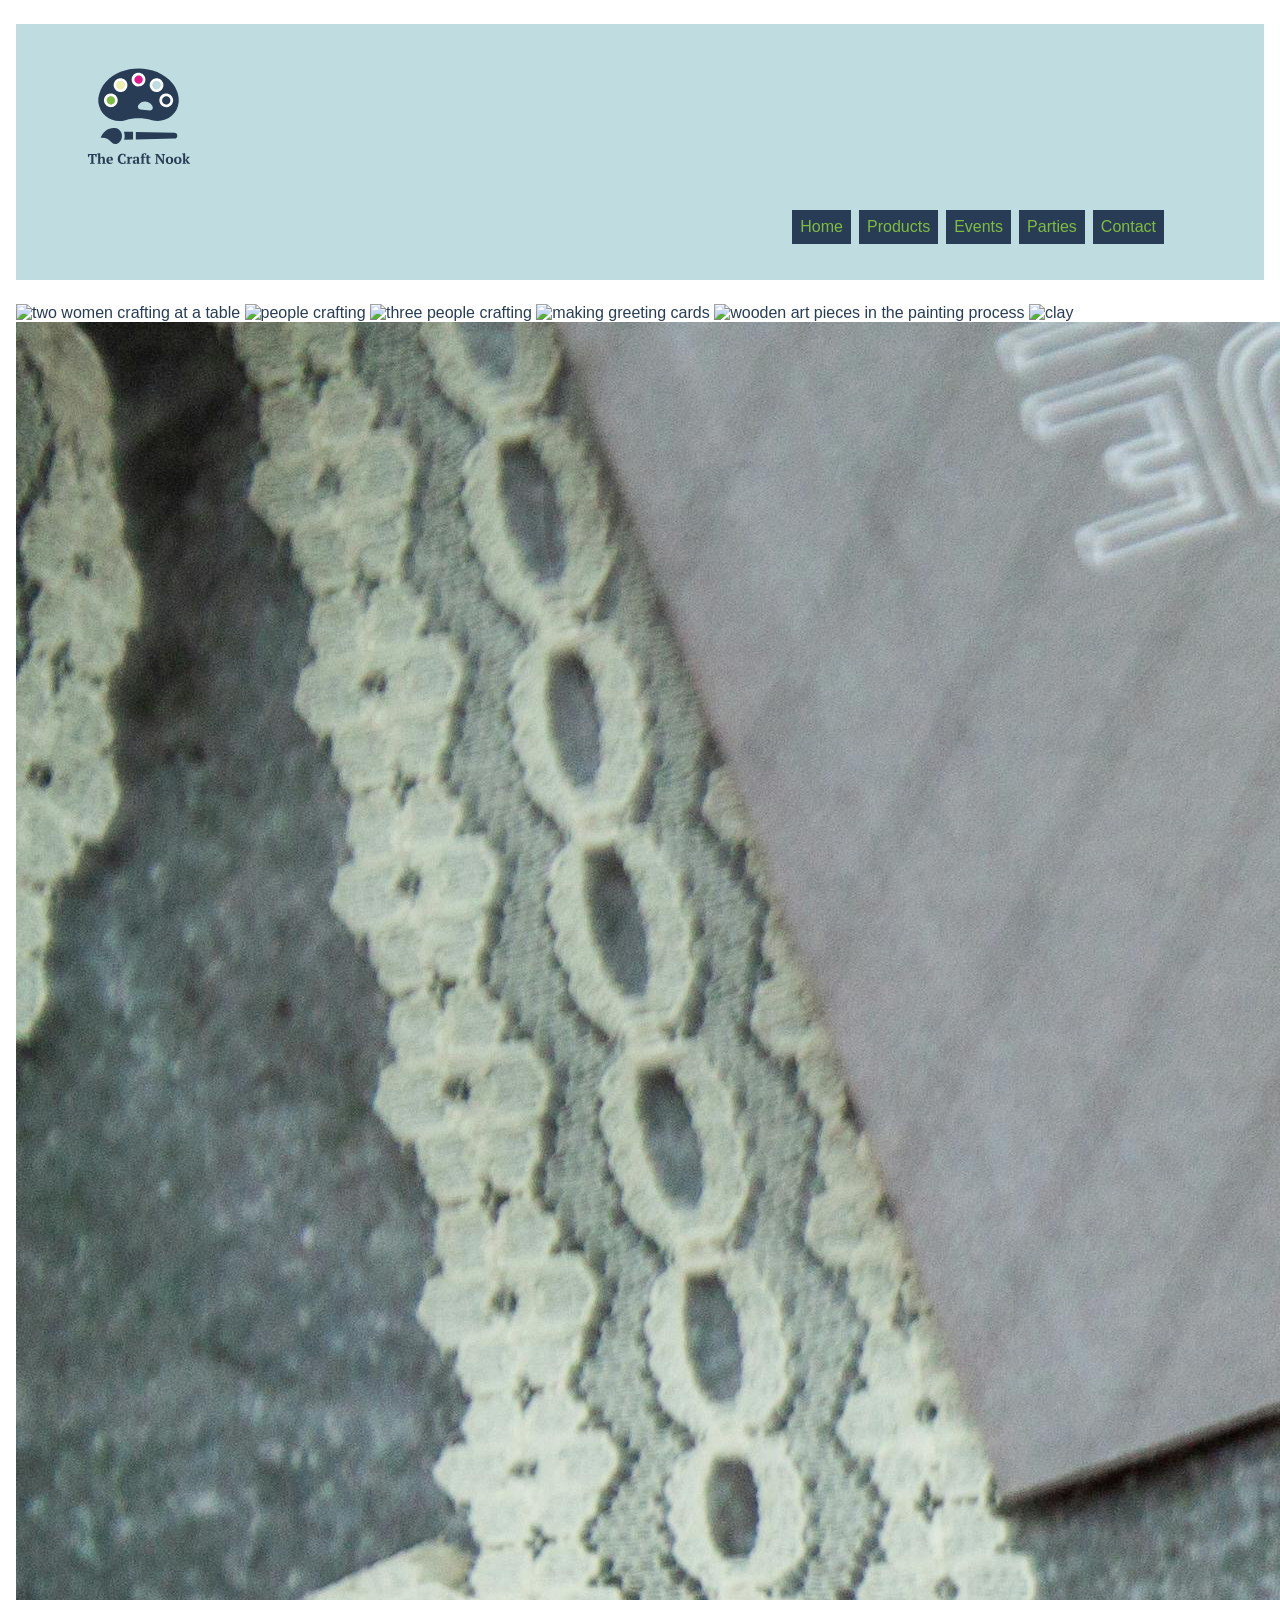
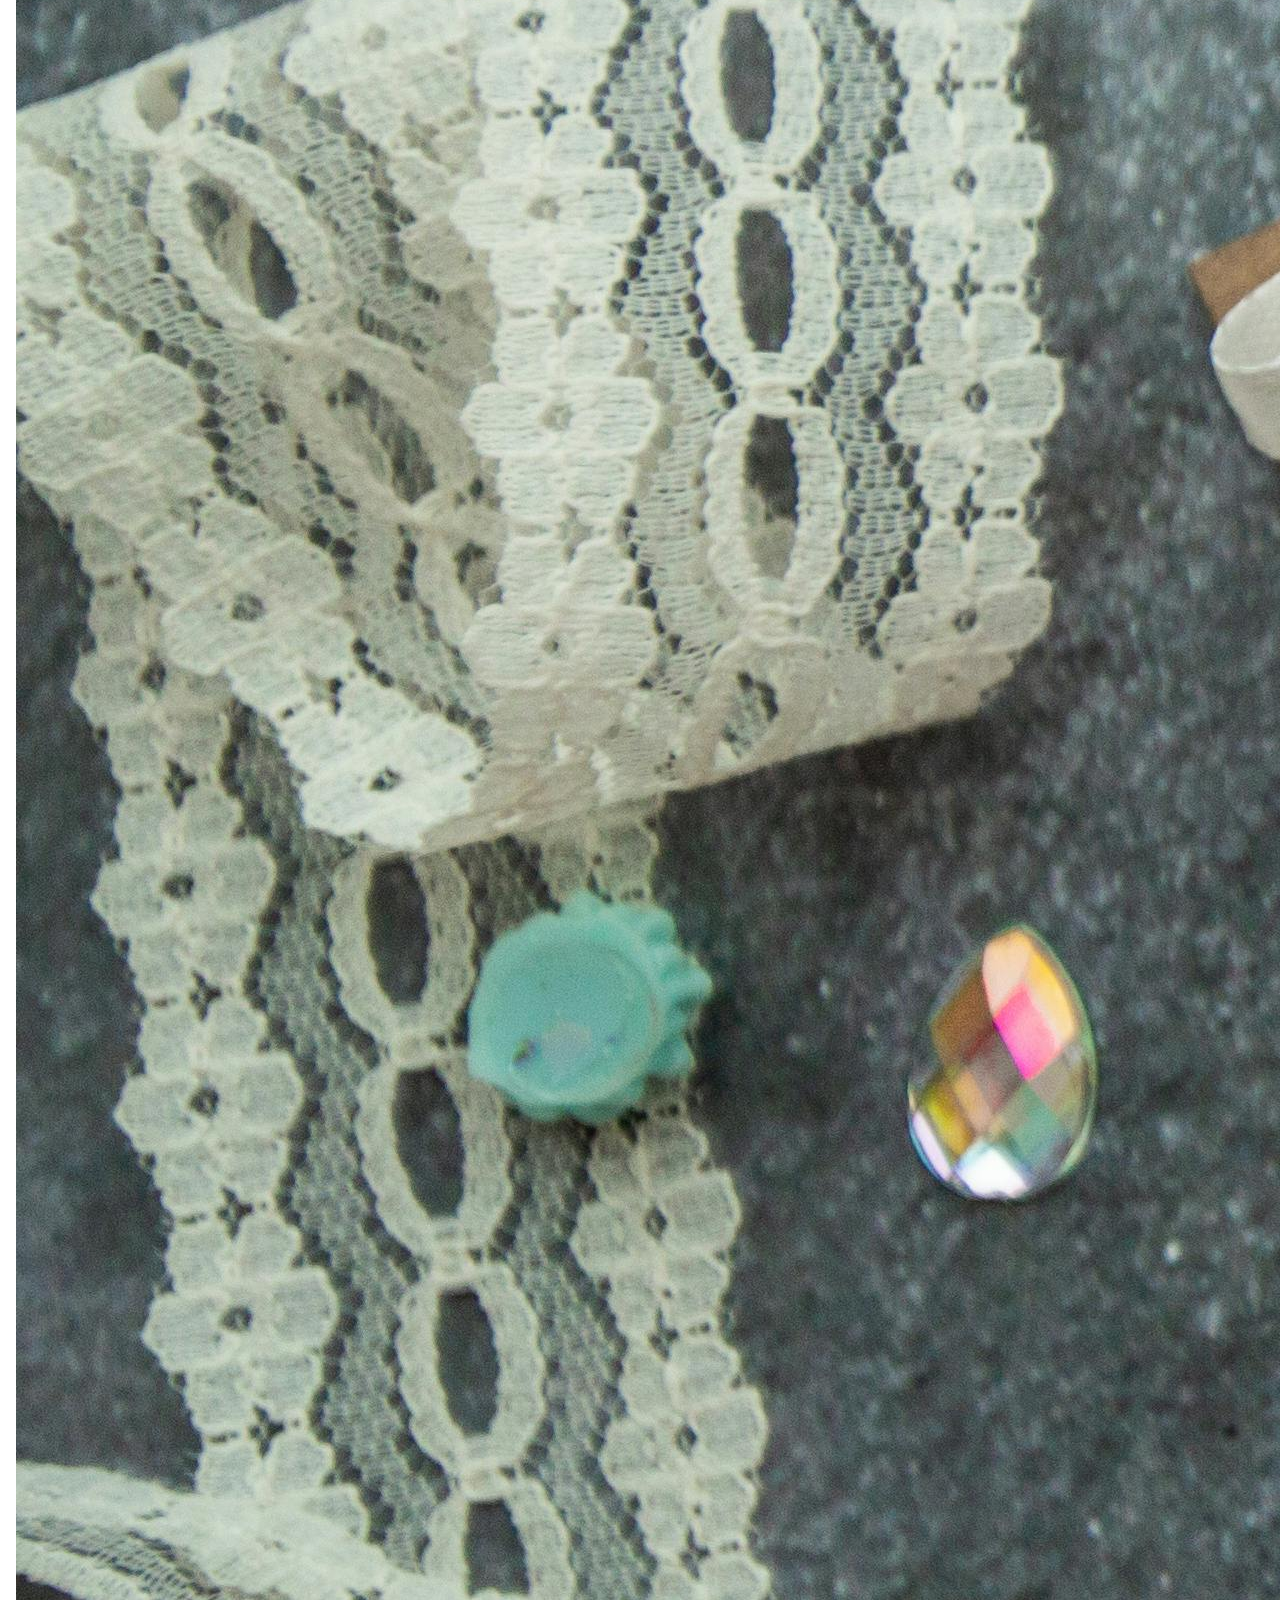
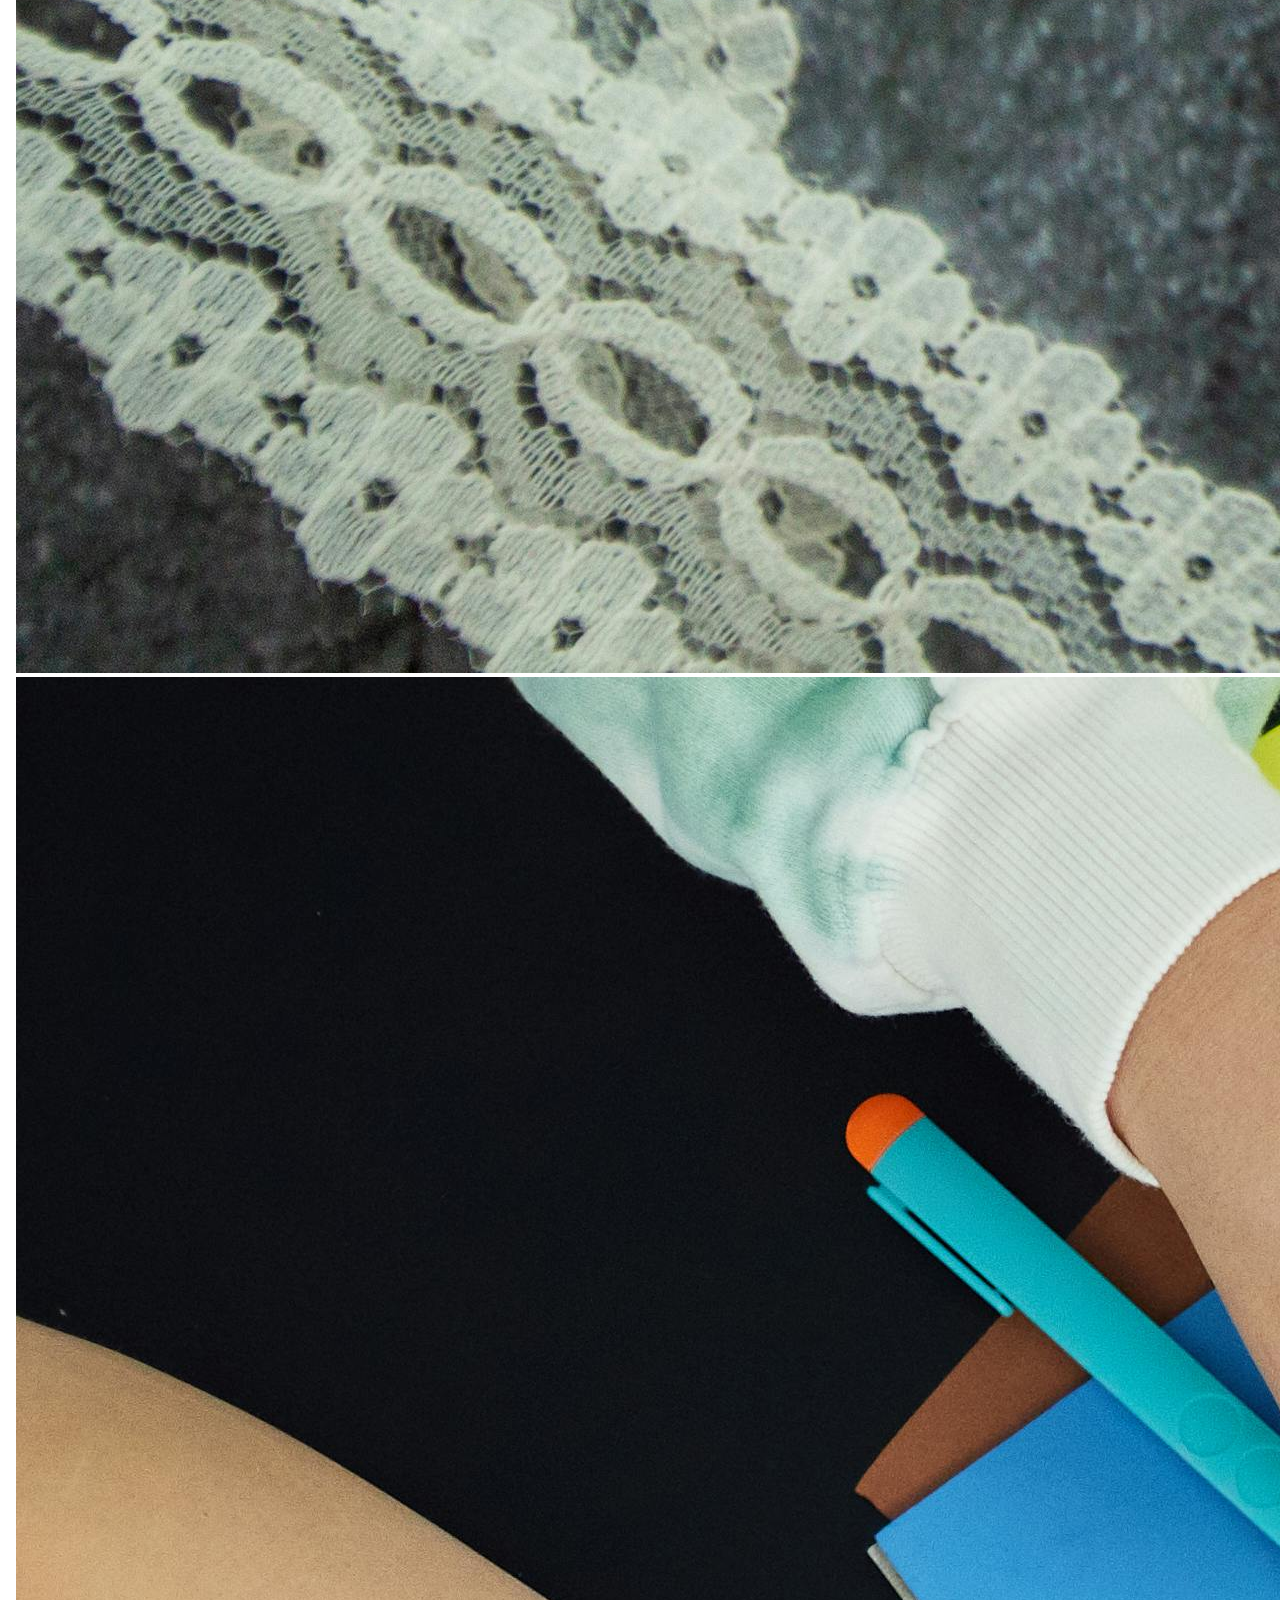
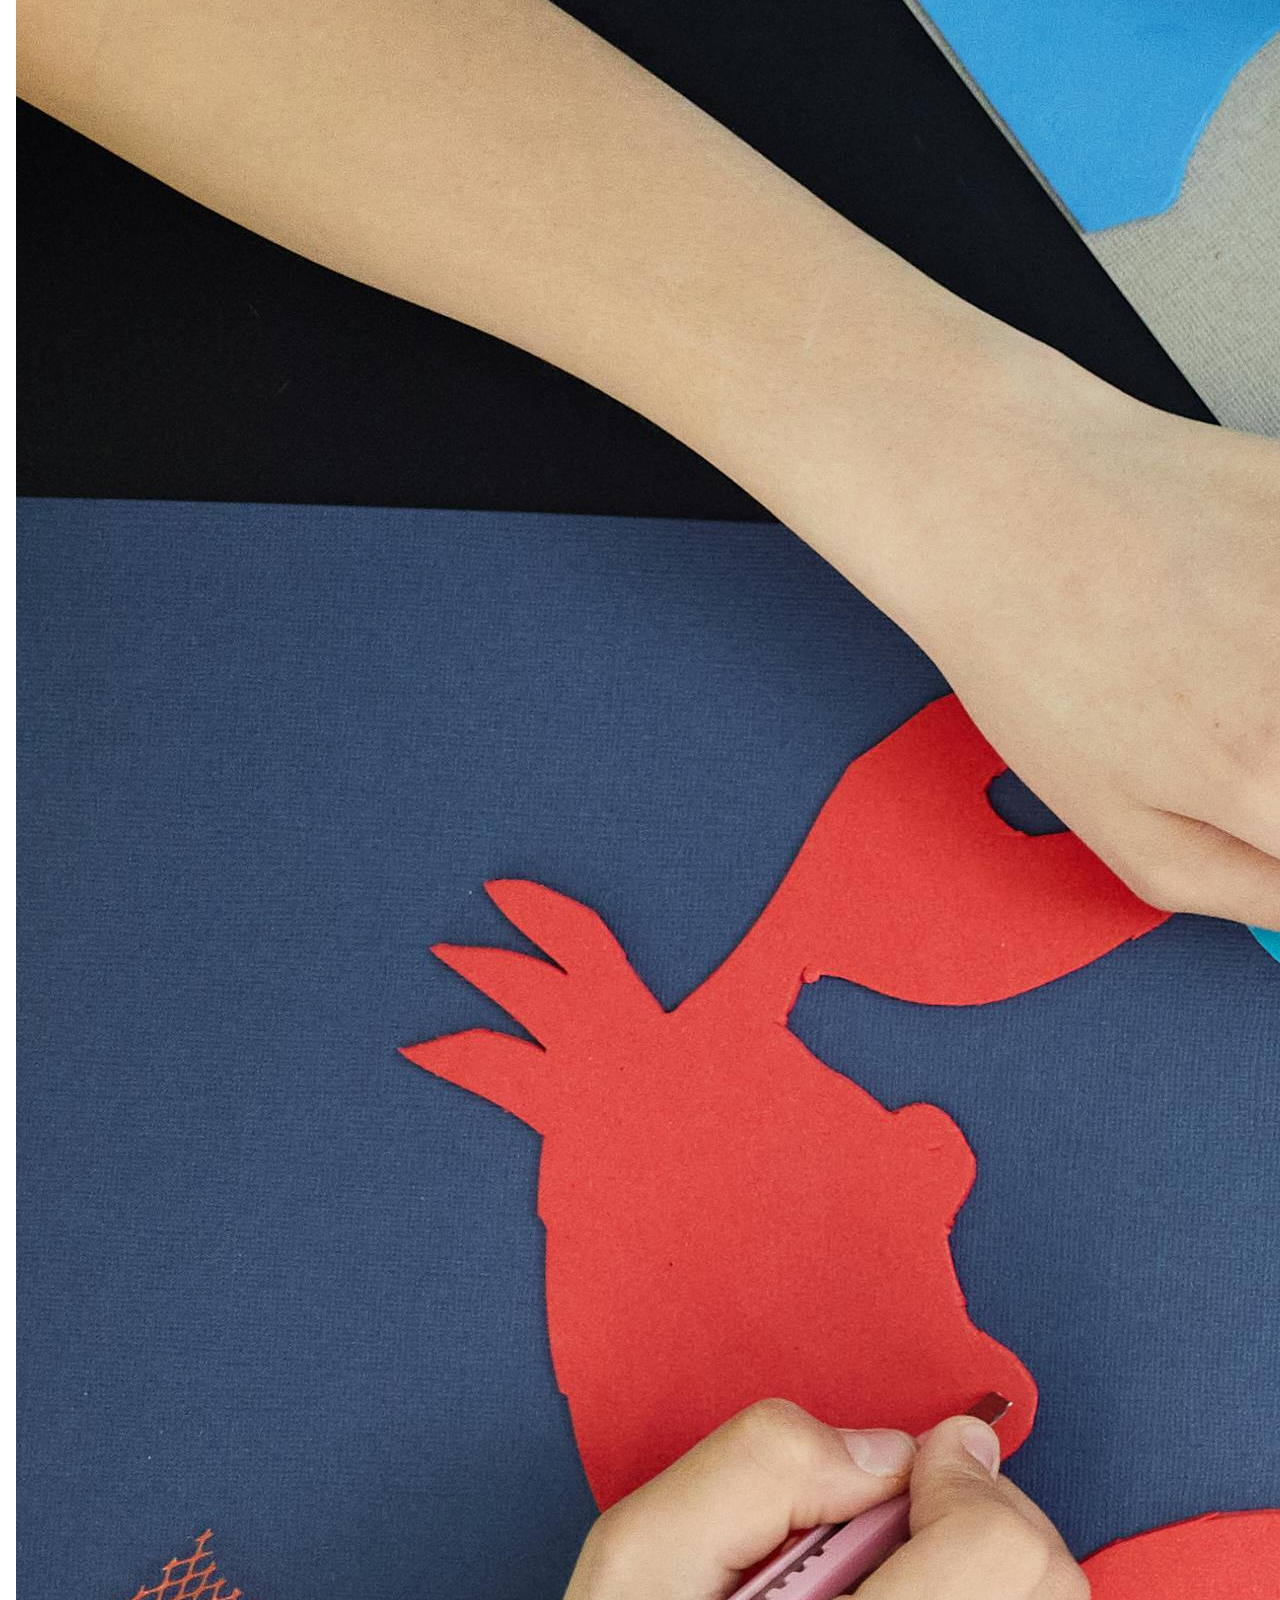
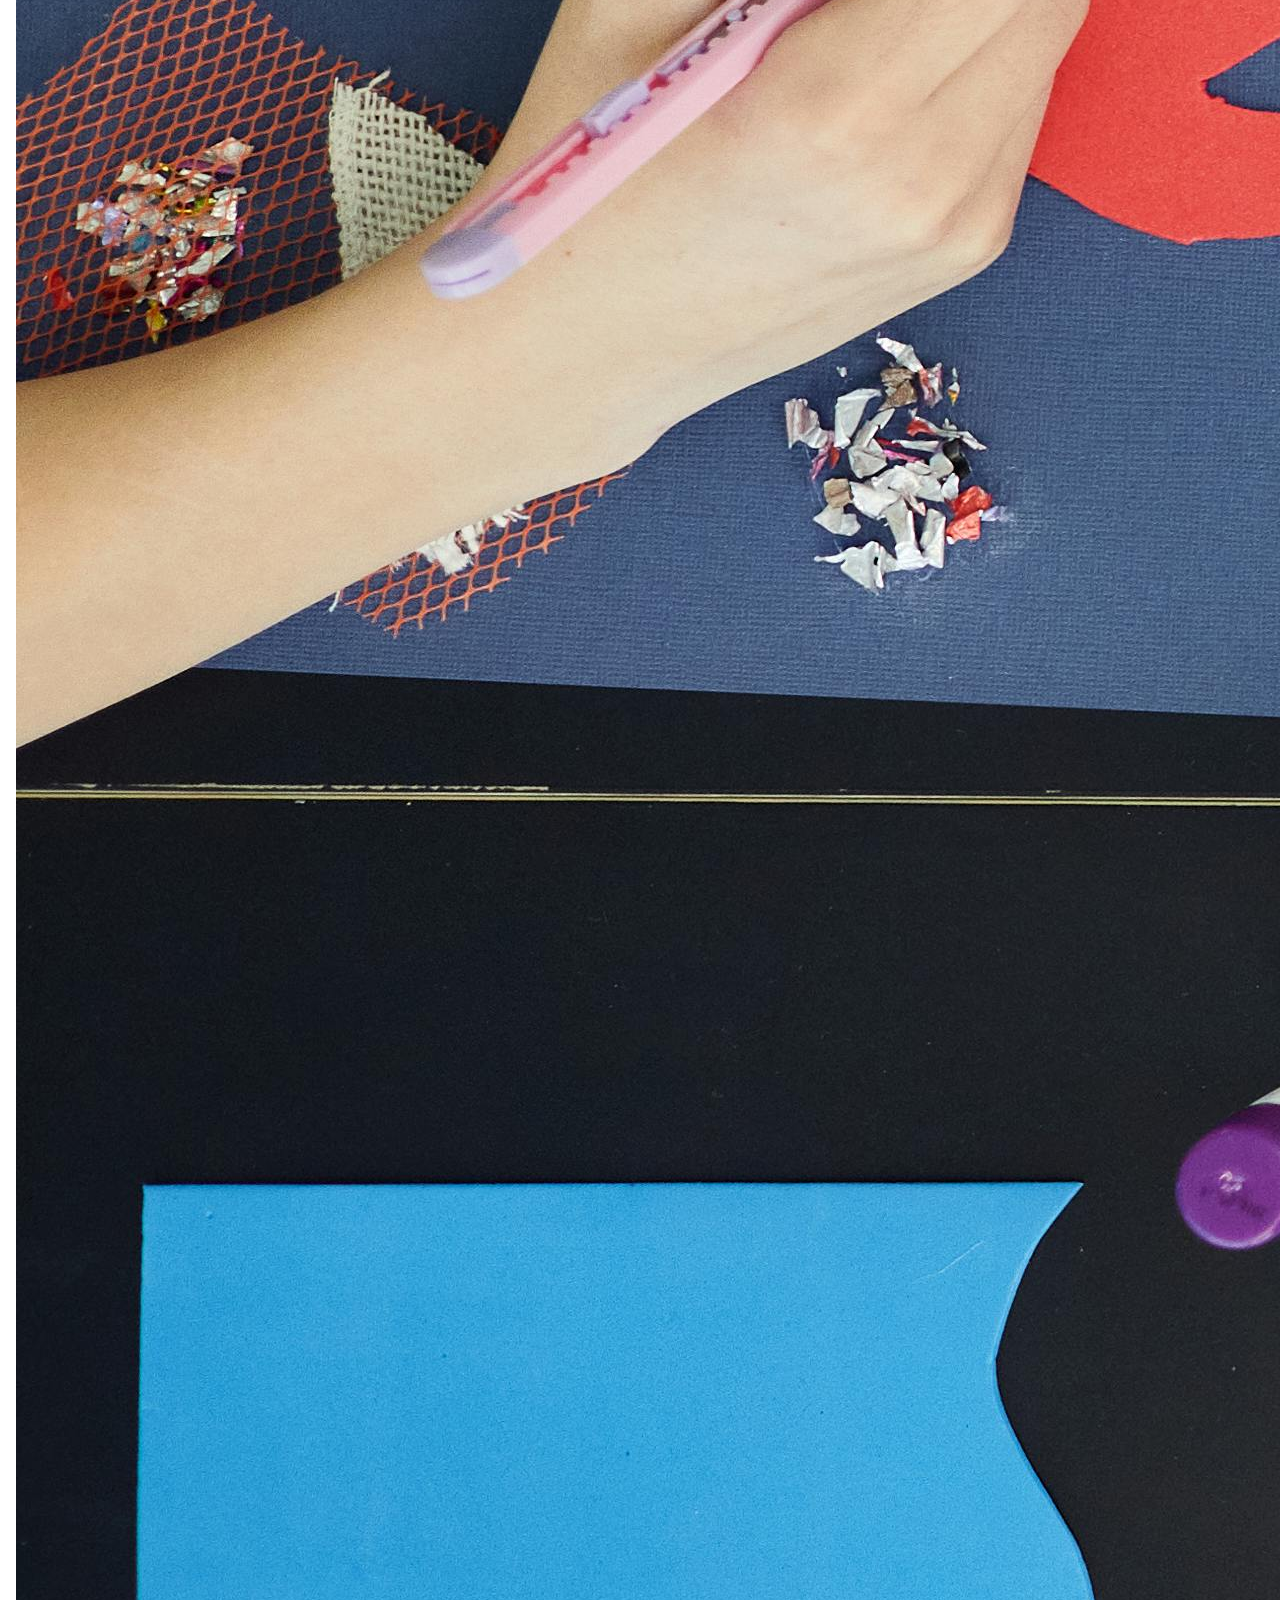
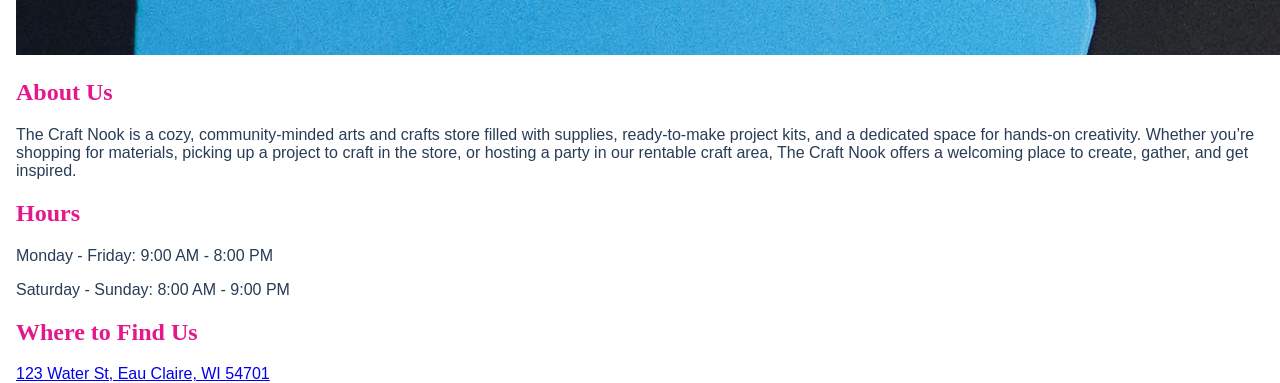
==== index.html @ bb1519c5 "Update index.html" ====
<!DOCTYPE html>
<html lang="en">
<head>
    <link rel="icon" type="image/png" href="Images/favicon/favicon-96x96.png" sizes="96x96">
    <link rel="icon" type="image/svg+xml" href="Images/favicon/favicon.svg">
    <link rel="shortcut icon" href="Images/favicon/favicon.ico">
    <link rel="apple-touch-icon" sizes="180x180" href="Images/favicon/apple-touch-icon.png">
    <link rel="manifest" href="Images/favicon/site.webmanifest">
    <script src="scripts.js"></script> 
    <link rel="stylesheet" href="styles.css">
    <meta charset="UTF-8">
    <meta name="viewport" content="width=device-width, initial-scale=1.0">
    <title>The Craft Nook</title>
</head>
<body>
    <header>
        <img src="Images/TheCraftNook-11.svg" alt="A paint pallete with the words The Craft Nook written under" width="150">
       <nav>
            <a href="index.html">Home</a>
            <a href="products.html">Products</a>
            <a href="events.html">Events</a>
            <a href="parties.html">Parties</a>
            <a href="contact.html">Contact</a>
        </nav>
    </header>
    <main>
        <h1>Home</h1>
                <img src="Images/two-people-crafting.jpg" alt="two women crafting at a table">
                <img src="Images/people-crafting.jpg" alt="people crafting">
                <img src="Images/threepplcrafting.jpg" alt="three people crafting">
                <img src="Images/making-greeting-cards.jpg" alt="making greeting cards">
                <img src="Images/wooden-art-pieces-painting-process.jpg" alt="wooden art pieces in the painting process">
                <img src="Images/clay.jpg" alt="clay">
                <img src="Images/craftsupplies.jpg" alt="craft supplies">
                <img src="Images/craftt.jpg" alt="craft table with supplies on it">
            </div>
        </section>
        <h2>About Us</h2>
        <p>
            The Craft Nook is a cozy, community‑minded arts and crafts store filled with supplies, ready‑to‑make project kits, and a dedicated space for hands‑on 
            creativity. Whether you’re shopping for materials, picking up a project to craft in the store, or hosting a party in our rentable craft area, The 
            Craft Nook offers a welcoming place to create, gather, and get inspired.
        </p>
        <h2>Hours</h2>
        <p>
            Monday - Friday: 9:00 AM - 8:00 PM
        </p>
        <p>
            Saturday - Sunday: 8:00 AM - 9:00 PM
        </p>
        <h2>Where to Find Us</h2>
             <a href="https://www.google.com/maps/dir//University+of+Wisconsin%E2%80%93Eau+Claire,+105+Garfield+Ave,+Eau+Claire,+WI+54701/data=!4m6!4m5!1m1!4e2!1m2!1m1!1s0x87f8bda1c1f99121:0x8e4f27fb702ea176?sa=X&ved=2ahUKEwjLp77P8rSCAxVsk2oFHXPQCZsQ48ADegQIGxAA">123 Water St, Eau Claire, WI 54701</a>
    </main>
</body>
</html>
---- styles.css ----
header{
    background-color: #bfdde0;
    padding: 1rem 1rem 1rem;
    display: flex;
    flex-wrap: wrap;
  display: flex;
  justify-content: center;
}
h1{
    display: none;
}
header>img{
  max-width: 200px; 
  height: auto;
}
body{
    margin: 1.5rem 1rem 0;
    font-family: helvetica, sans-serif;
    color: #283d55;
}
h2{
    color:#e4178c;
    font-family: pt-serif, serif;
}
nav>a{
    background-color: #283d55;
    color: #80bc41;
    text-decoration: none;
    padding: .5rem .5rem;
    display: inline-block;
    margin: .25rem;
}
nav>a:hover{
    background-color: #80bc41;
    color: #283d55;
}
nav{
    flex-basis: 100%;
    text-align: center;
}
main {
    padding-top: 1.5rem;
}
.images{
    display: flex;
    flex-direction: column;
    align-items: center;
    gap: 1.5rem;
}
.product-image{
     display: flex;
    flex-direction: column;
    align-items: center;
    gap: 1.5rem;
}
.events-images{
    margin-top: 4rem;
    text-align: left;
}
.events-images>img{
    display: block;
    margin: 0 auto;
    width: 100%;
    max-width: 450px;
    height: auto;
}
.gallery{
    position: relative;
    width: calc(100% - 4rem);
    max-width: 100%;
    height: calc(100vw / 1.778);
}
.gallery .slide{
    display: flex;
    position: absolute;
    top: 0;
    left: 0;
    margin-top: 1rem;
}
.gallery{
    overflow: hidden;
}
.gallery .slide{
    overflow: hidden;
}
.arrow{
    position: absolute;
    font-size: 3rem;
    font-family: Helvetica, sans-serif;
    color: #fff;
     text-shadow: 2px 2px 2px rgba(0, 0, 0, 0.6);
    cursor: pointer;
    z-index: 1;
    top: calc(50% - 1.5rem);
}
.left{
    left: .5rem;
}
.right{
    right: .5rem;
}
.gallery img{
 max-width: 100.025vw;
 height: calc(100.25vw / 1.778);
}
@media (min-width: 1000px){
nav{
    display: flex;                
    justify-content: right;
    align-items: center;
    width: 100%;
    padding: 1rem 3rem;       
    margin-left: auto;         
}
.gallery img{
        max-width: 50vw;
        height: calc(50vw / 1.778);
    }
    .gallery{
        height: calc(50vw / 1.778);
    }
header{
    display: flex;
    justify-content: flex-start;  
    align-items: center;
    padding: 1rem 3rem;
  }
  header>img{
    margin-right: auto;        
  }
  .events-images{
    display: flex;
    flex-direction: column;
    align-items: flex-start; 
  }
  .events-images>img{
    margin: 0;         
  }

}
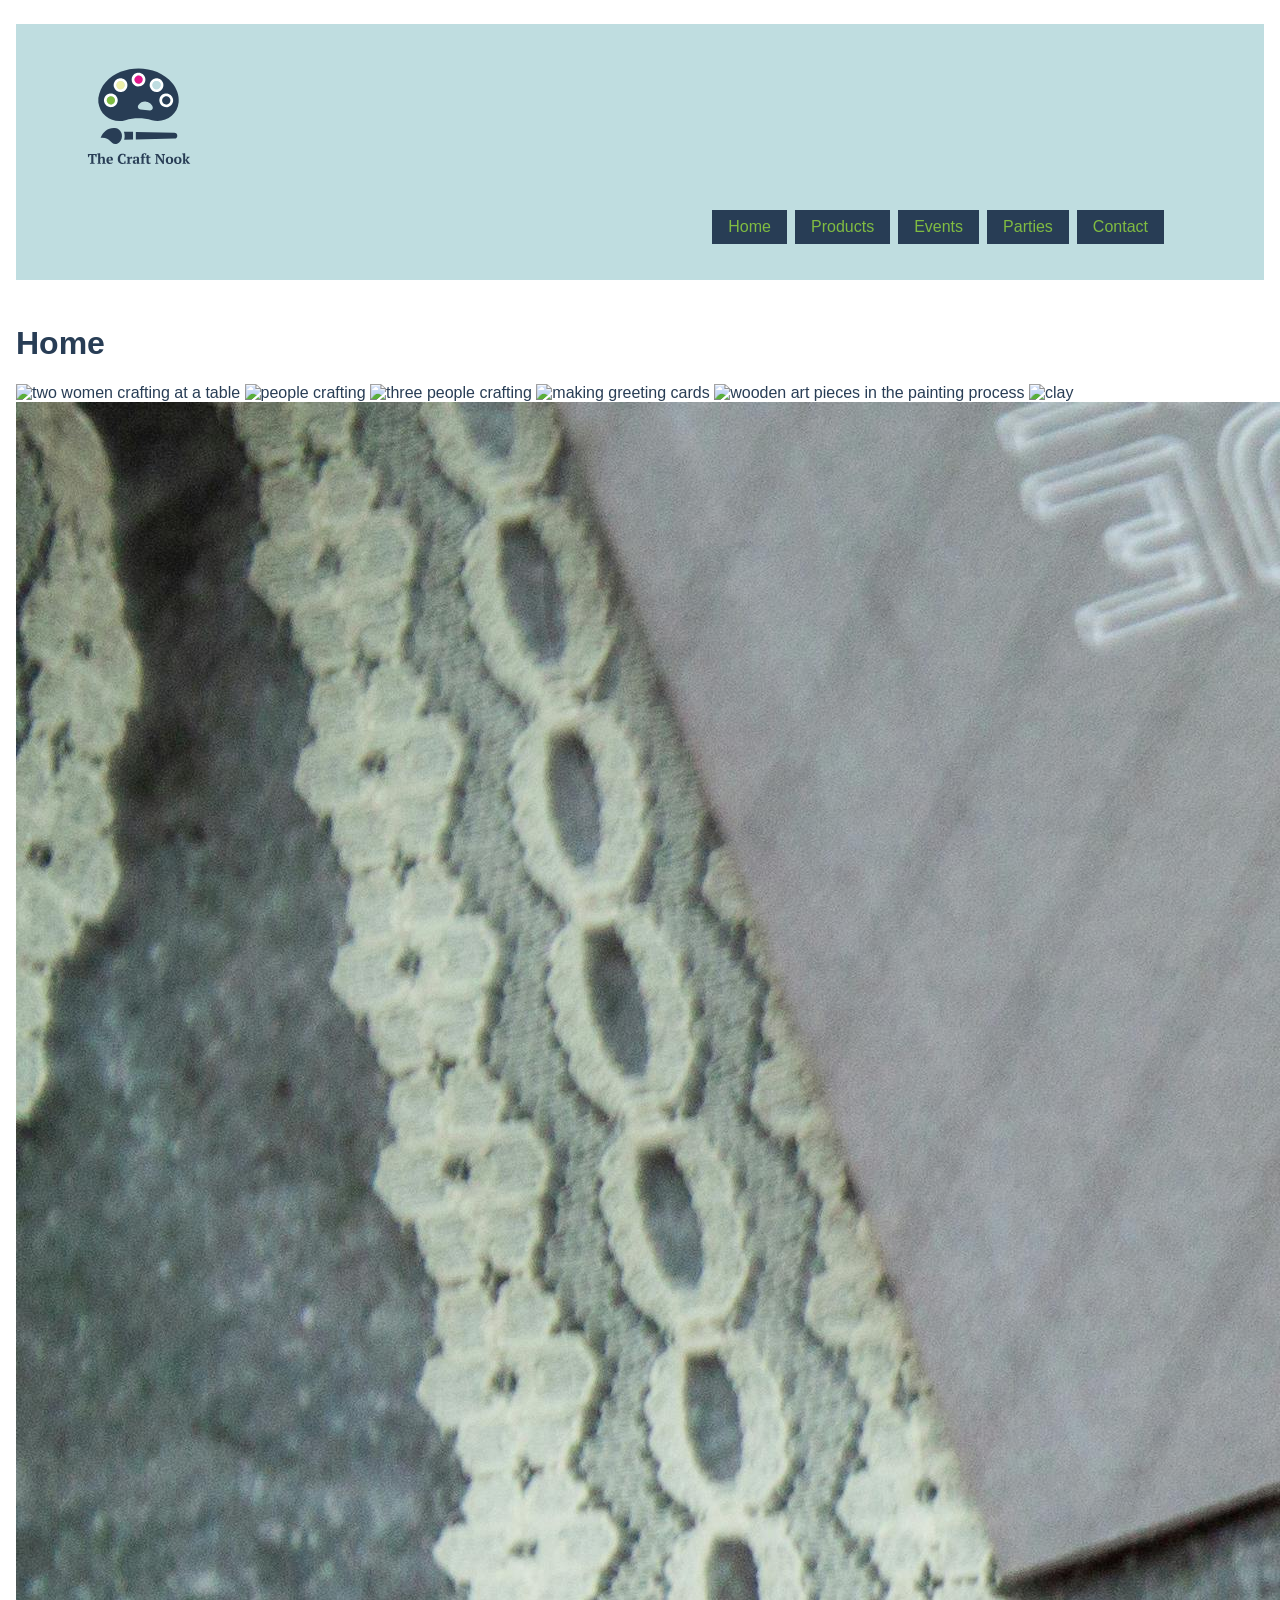
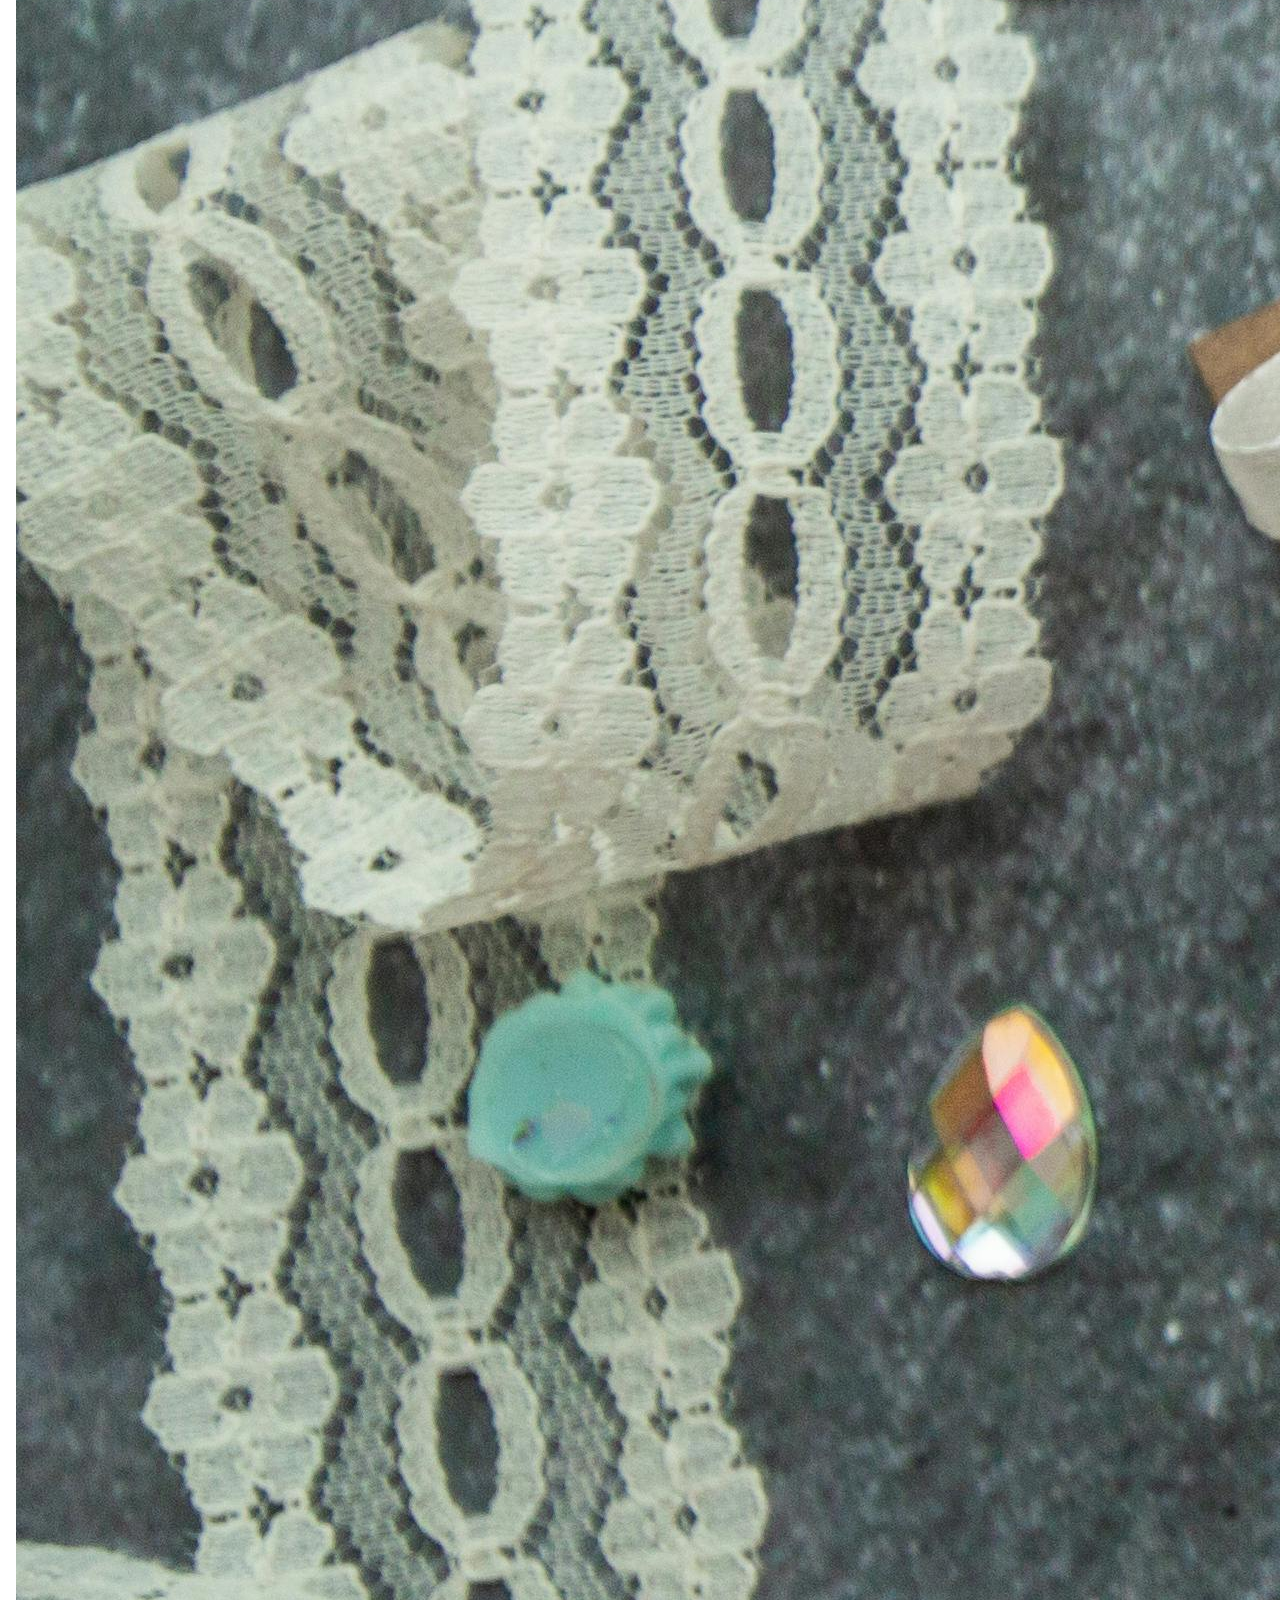
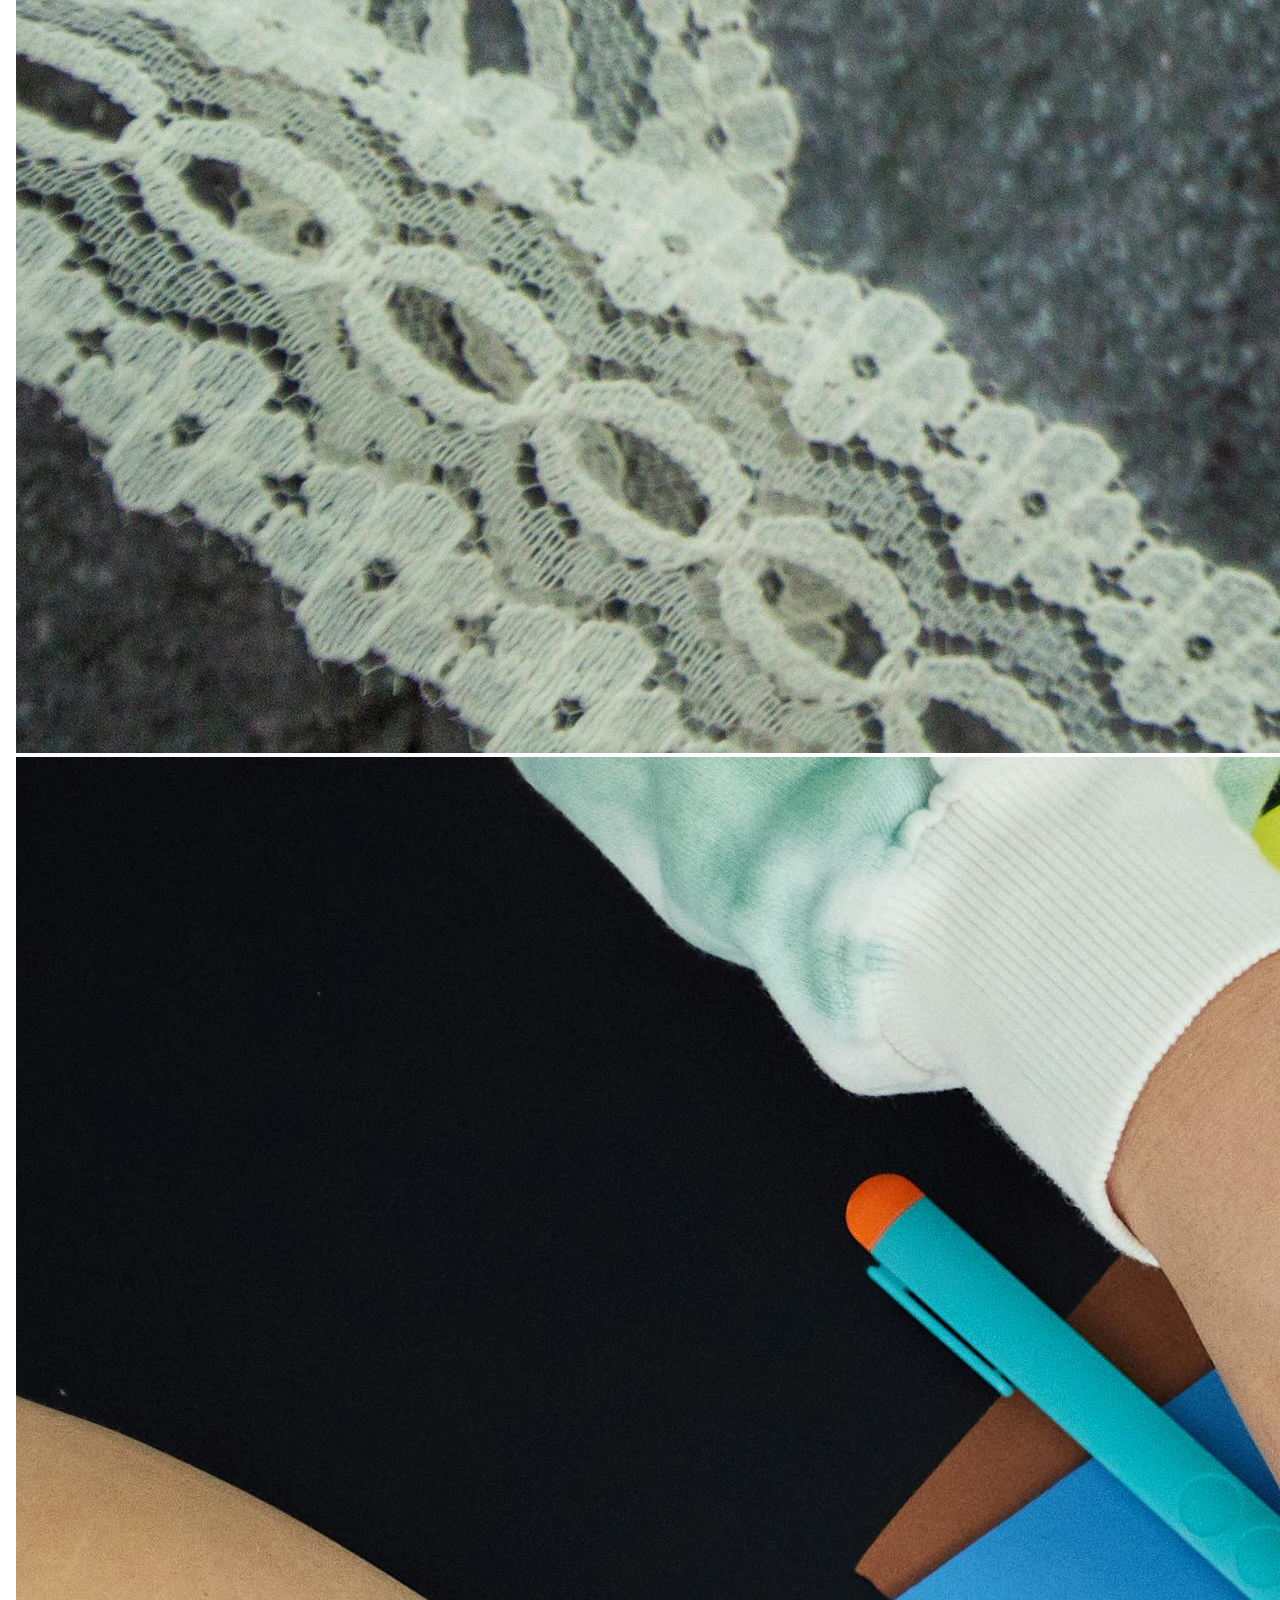
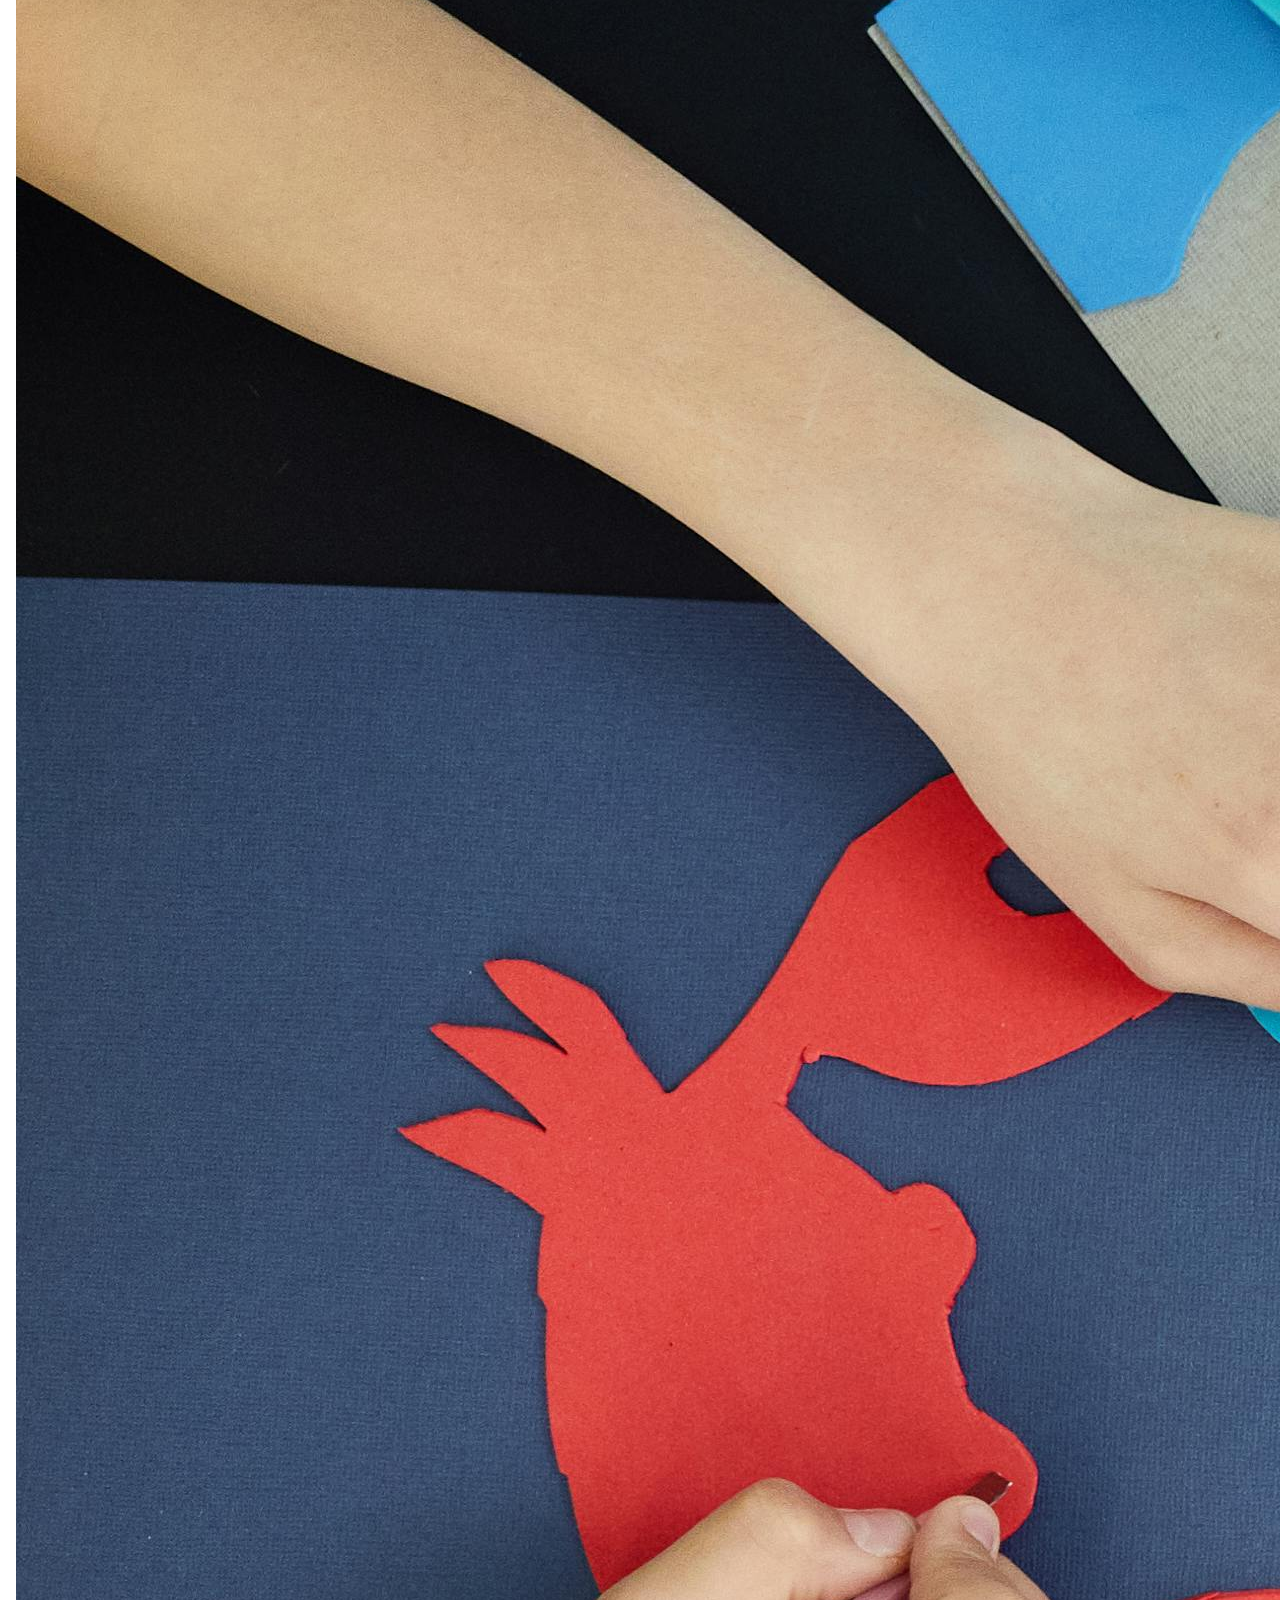
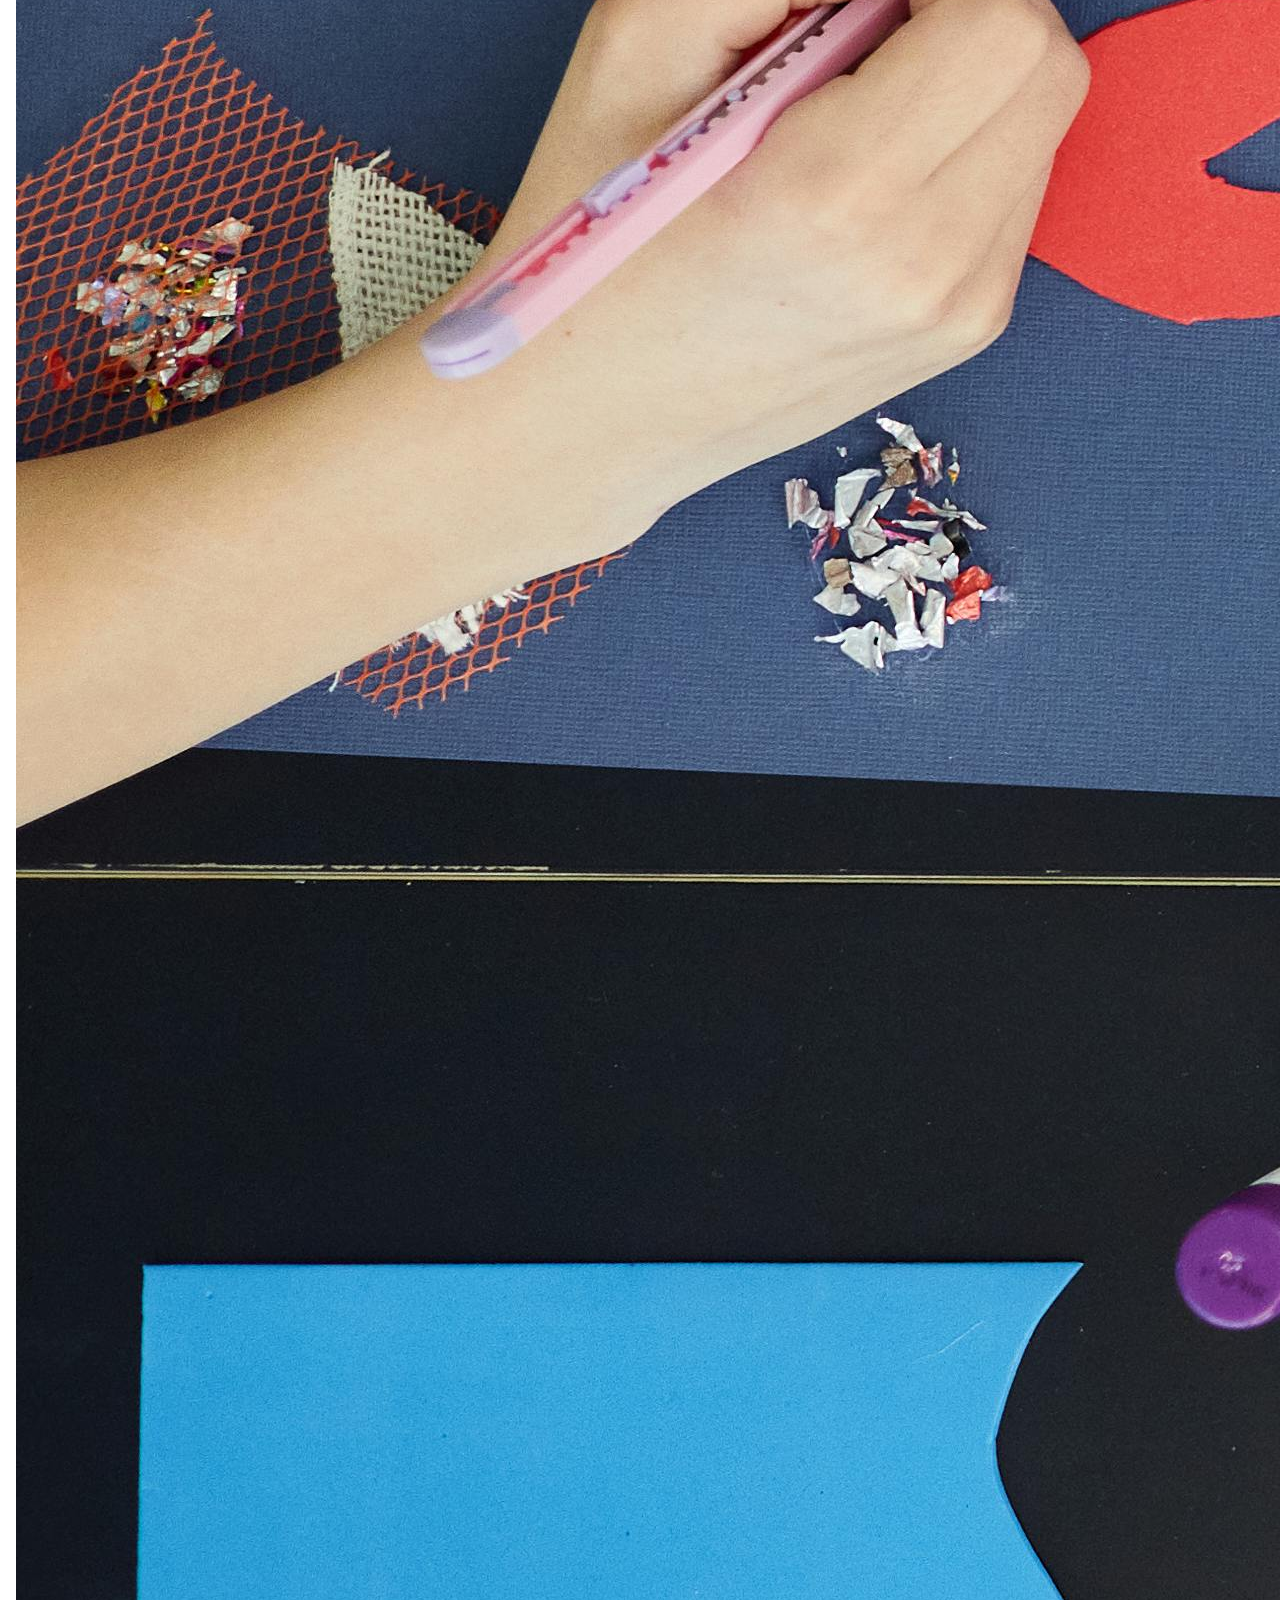
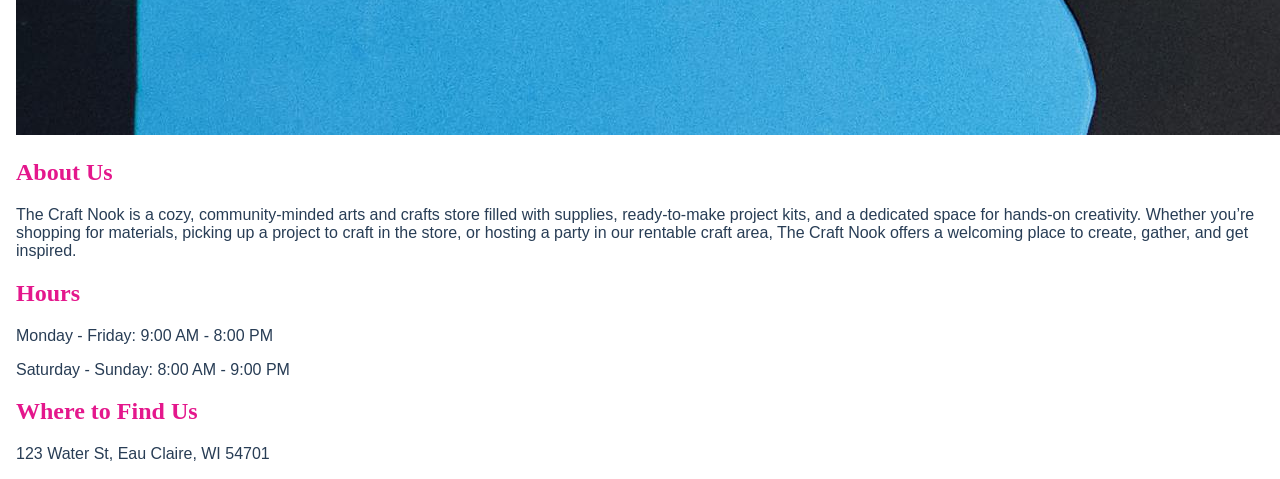
==== commit 55e6b444: "." ====
--- a/index.html
+++ b/index.html
@@ -1,12 +1,6 @@
 <!DOCTYPE html>
 <html lang="en">
 <head>
-    <link rel="icon" type="image/png" href="Images/favicon/favicon-96x96.png" sizes="96x96">
-    <link rel="icon" type="image/svg+xml" href="Images/favicon/favicon.svg">
-    <link rel="shortcut icon" href="Images/favicon/favicon.ico">
-    <link rel="apple-touch-icon" sizes="180x180" href="Images/favicon/apple-touch-icon.png">
-    <link rel="manifest" href="Images/favicon/site.webmanifest">
-    <script src="scripts.js"></script> 
     <link rel="stylesheet" href="styles.css">
     <meta charset="UTF-8">
     <meta name="viewport" content="width=device-width, initial-scale=1.0">
@@ -14,8 +8,8 @@
 </head>
 <body>
     <header>
-        <img src="Images/TheCraftNook-11.svg" alt="A paint pallete with the words The Craft Nook written under" width="150">
-       <nav>
+        <img src="Images/TheCraftNook-11.svg" alt="A paint pallete with the words The Craft Nook written under" width="150px">
+        <nav>
             <a href="index.html">Home</a>
             <a href="products.html">Products</a>
             <a href="events.html">Events</a>
@@ -25,6 +19,8 @@
     </header>
     <main>
         <h1>Home</h1>
+        <section>
+            <div>
                 <img src="Images/two-people-crafting.jpg" alt="two women crafting at a table">
                 <img src="Images/people-crafting.jpg" alt="people crafting">
                 <img src="Images/threepplcrafting.jpg" alt="three people crafting">
@@ -49,7 +45,9 @@
             Saturday - Sunday: 8:00 AM - 9:00 PM
         </p>
         <h2>Where to Find Us</h2>
-             <a href="https://www.google.com/maps/dir//University+of+Wisconsin%E2%80%93Eau+Claire,+105+Garfield+Ave,+Eau+Claire,+WI+54701/data=!4m6!4m5!1m1!4e2!1m2!1m1!1s0x87f8bda1c1f99121:0x8e4f27fb702ea176?sa=X&ved=2ahUKEwjLp77P8rSCAxVsk2oFHXPQCZsQ48ADegQIGxAA">123 Water St, Eau Claire, WI 54701</a>
+        <p>
+            123 Water St, Eau Claire, WI 54701
+        </p>
     </main>
 </body>
 </html>
--- a/styles.css
+++ b/styles.css
@@ -1,13 +1,10 @@
 header{
     background-color: #bfdde0;
-    padding: 1rem 1rem 1rem;
+    padding: 1rem 1rem 0;
     display: flex;
     flex-wrap: wrap;
   display: flex;
   justify-content: center;
-}
-h1{
-    display: none;
 }
 header>img{
   max-width: 200px; 
@@ -26,17 +23,13 @@
     background-color: #283d55;
     color: #80bc41;
     text-decoration: none;
-    padding: .5rem .5rem;
+    padding: .5rem 1rem;
     display: inline-block;
     margin: .25rem;
 }
 nav>a:hover{
     background-color: #80bc41;
     color: #283d55;
-}
-nav{
-    flex-basis: 100%;
-    text-align: center;
 }
 main {
     padding-top: 1.5rem;
@@ -136,6 +129,5 @@
   .events-images>img{
     margin: 0;         
   }
-
 }
 
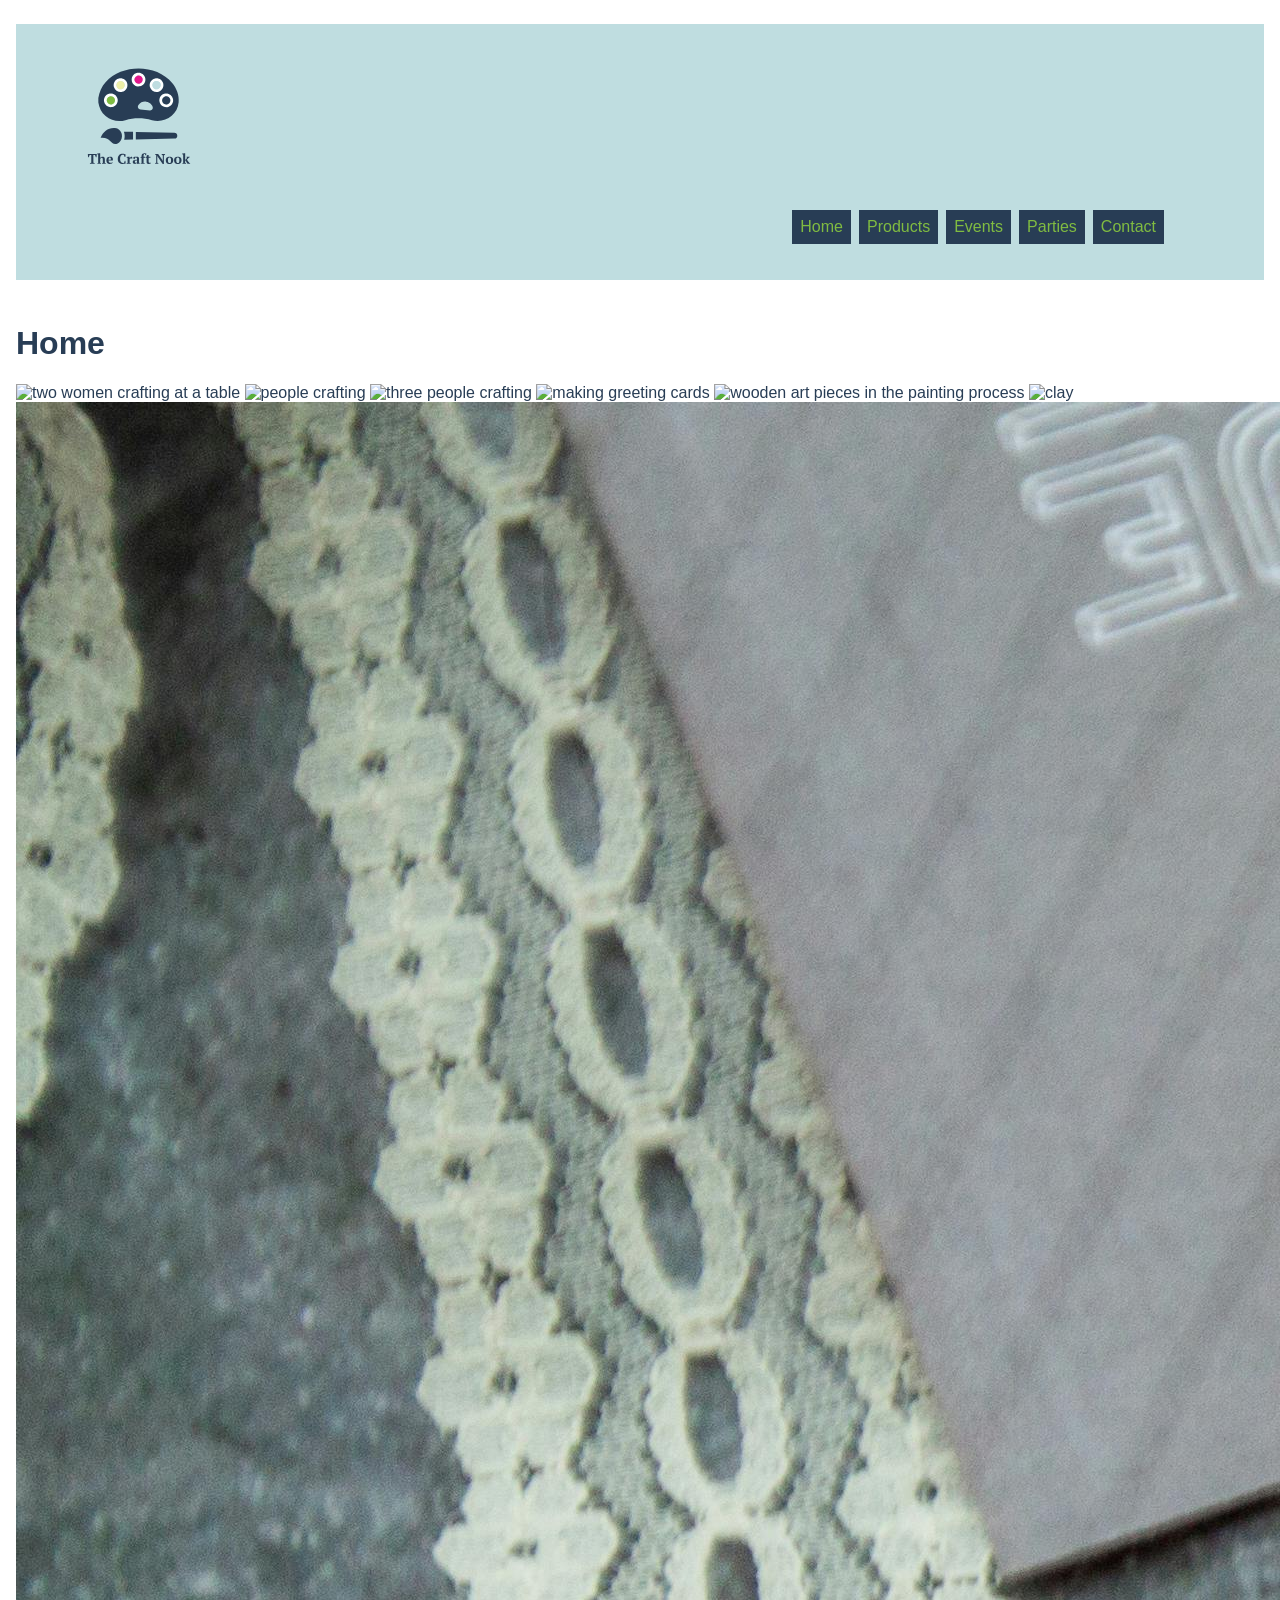
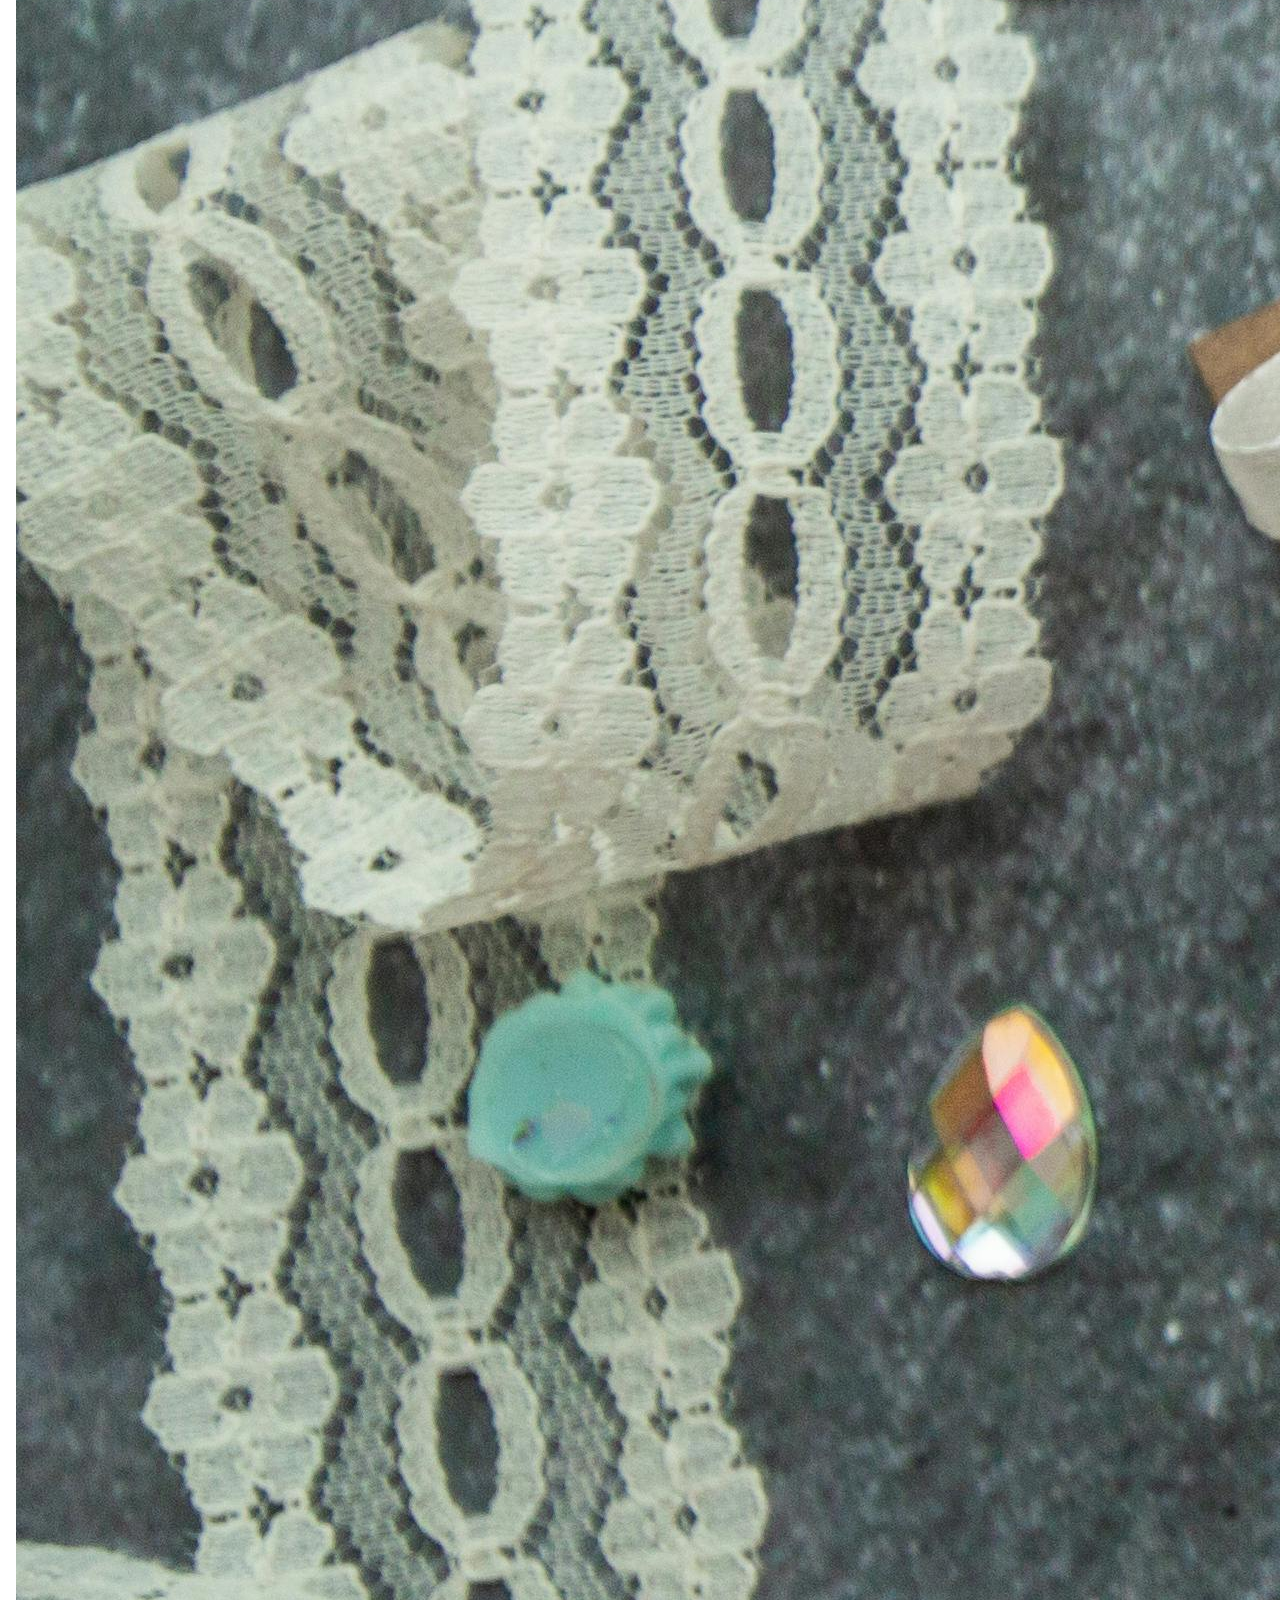
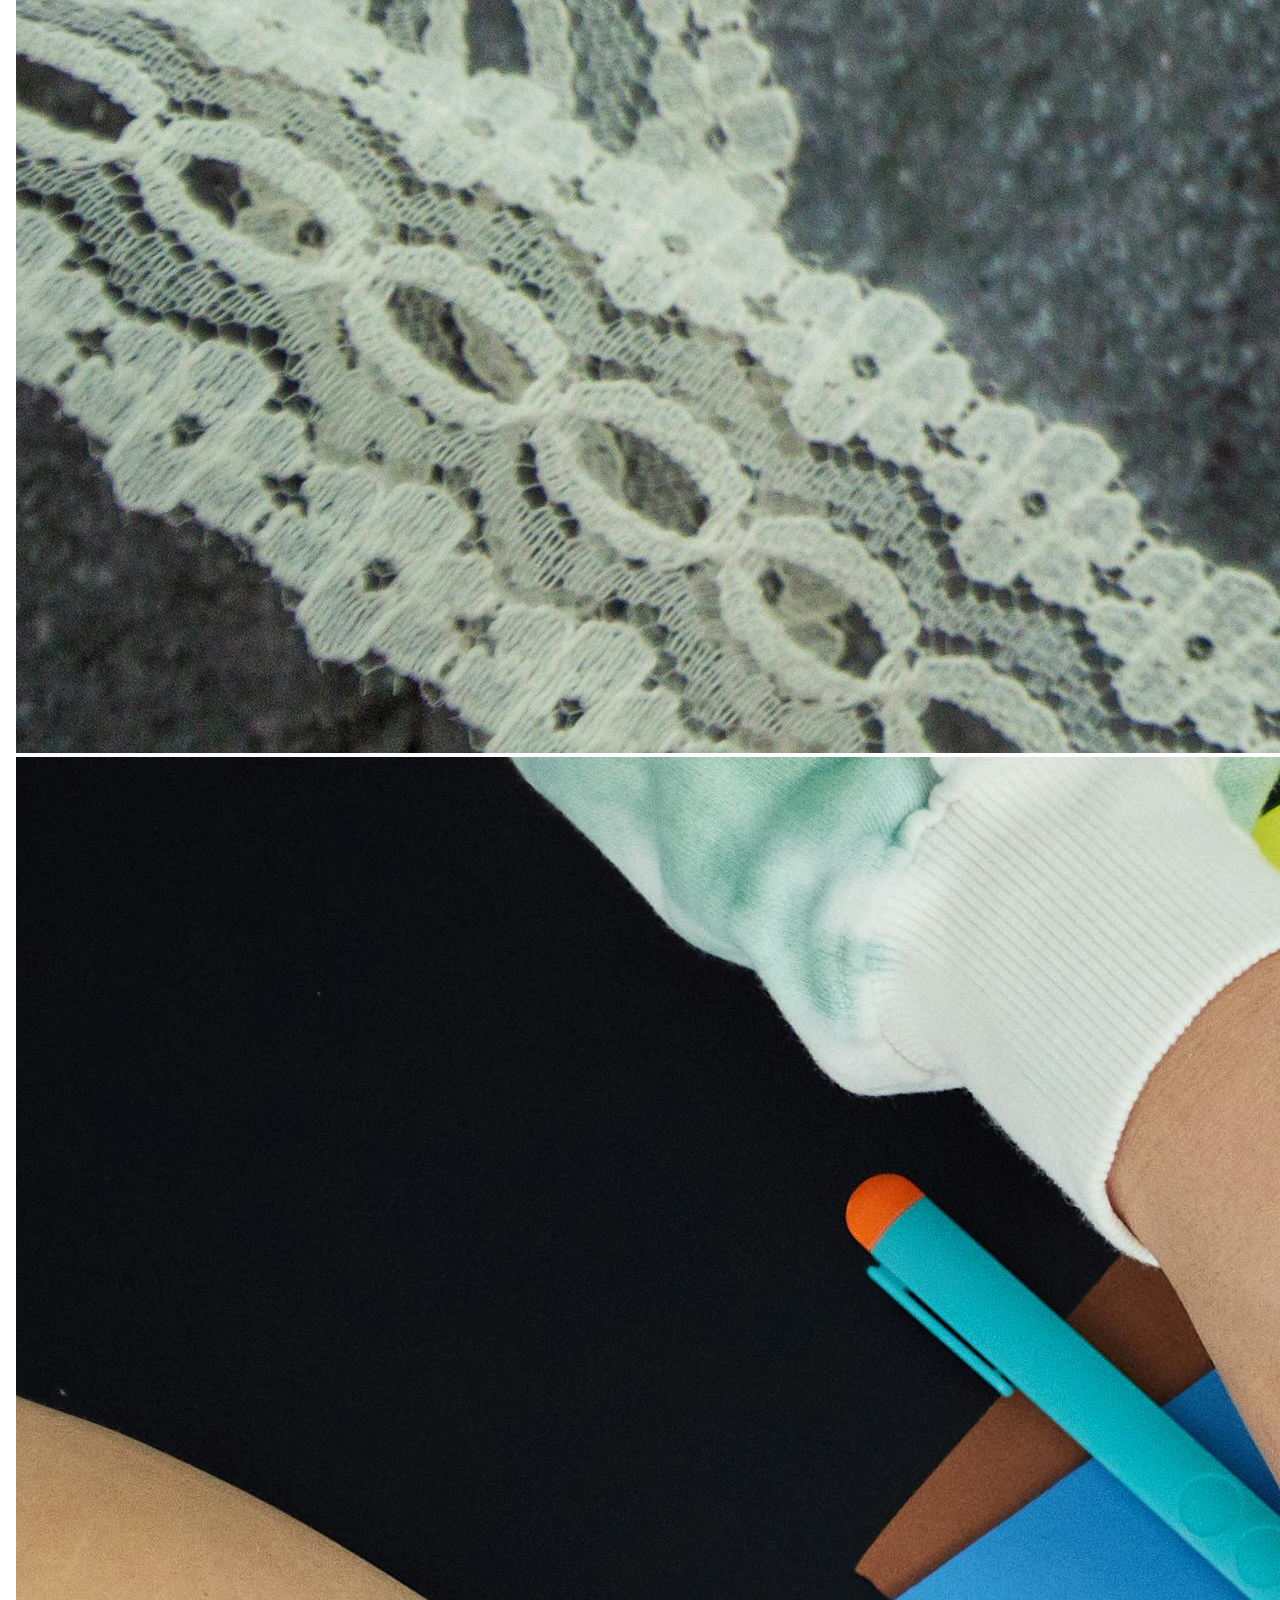
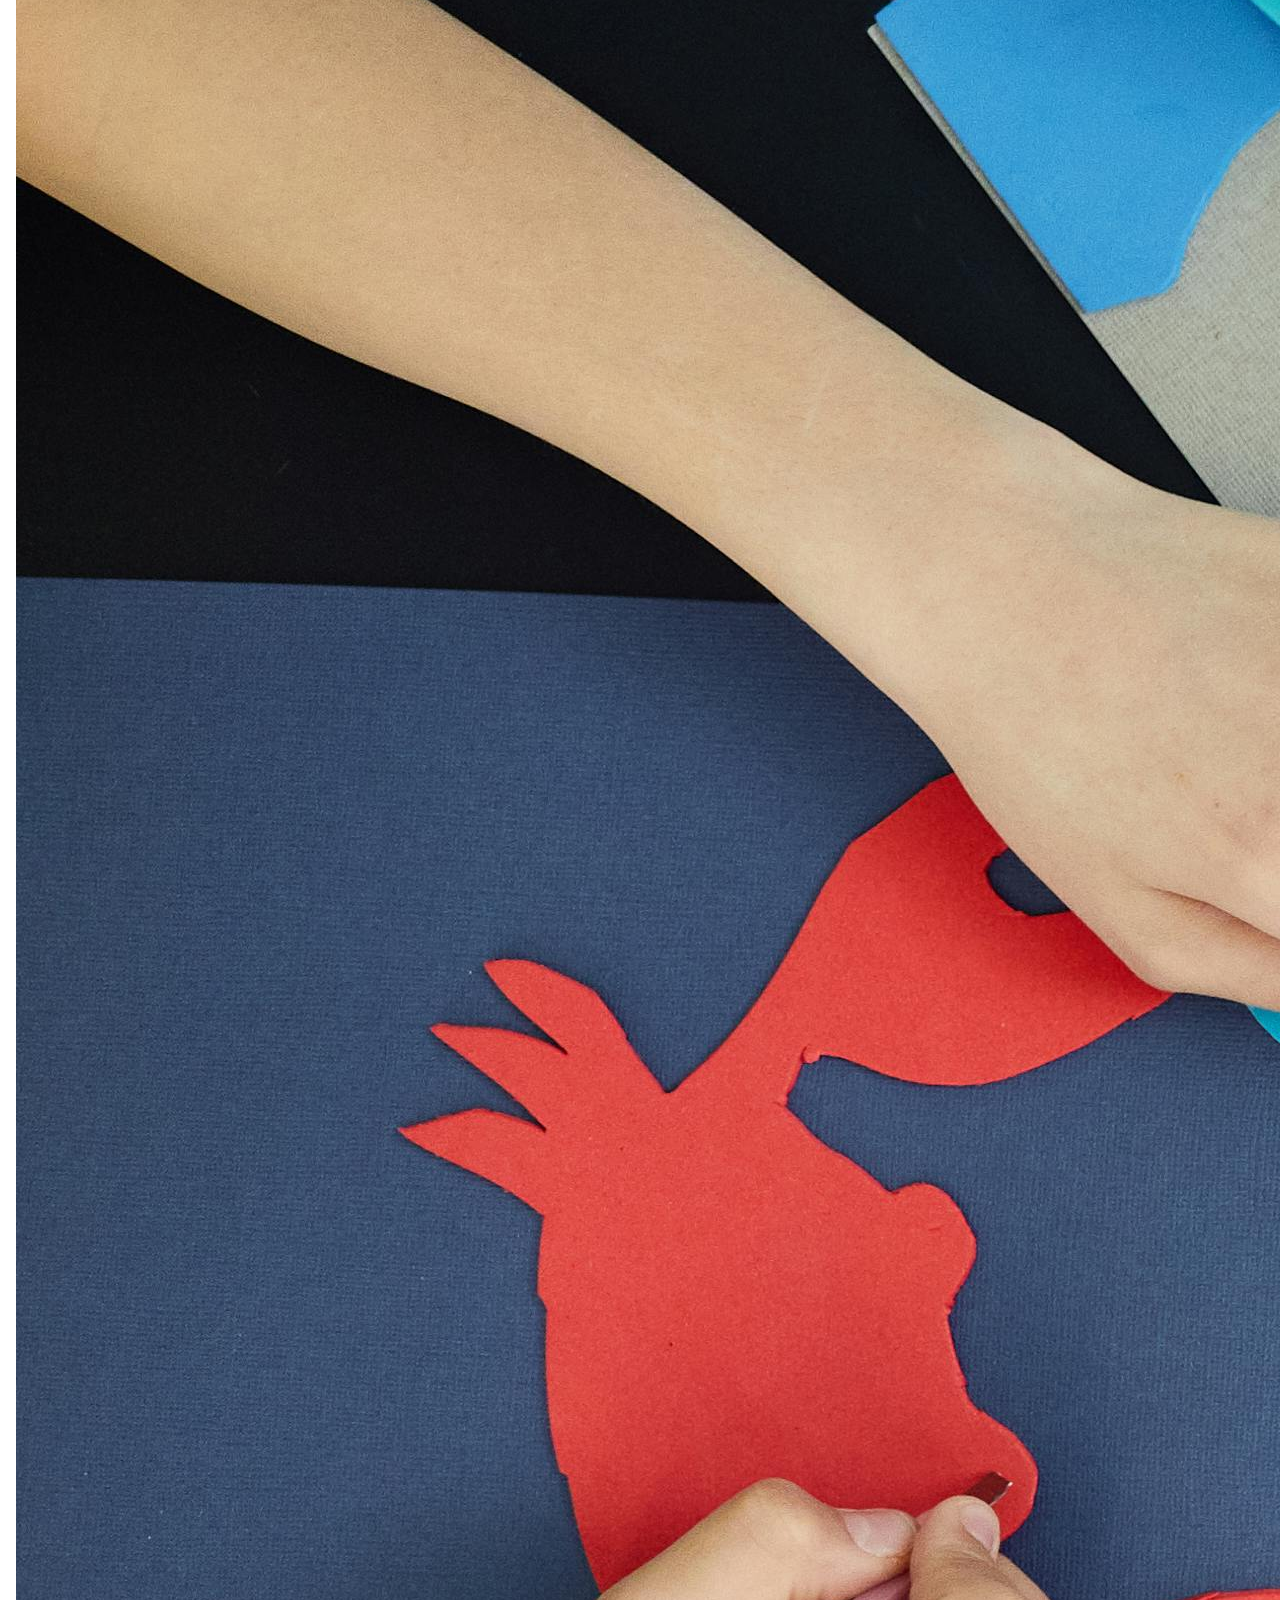
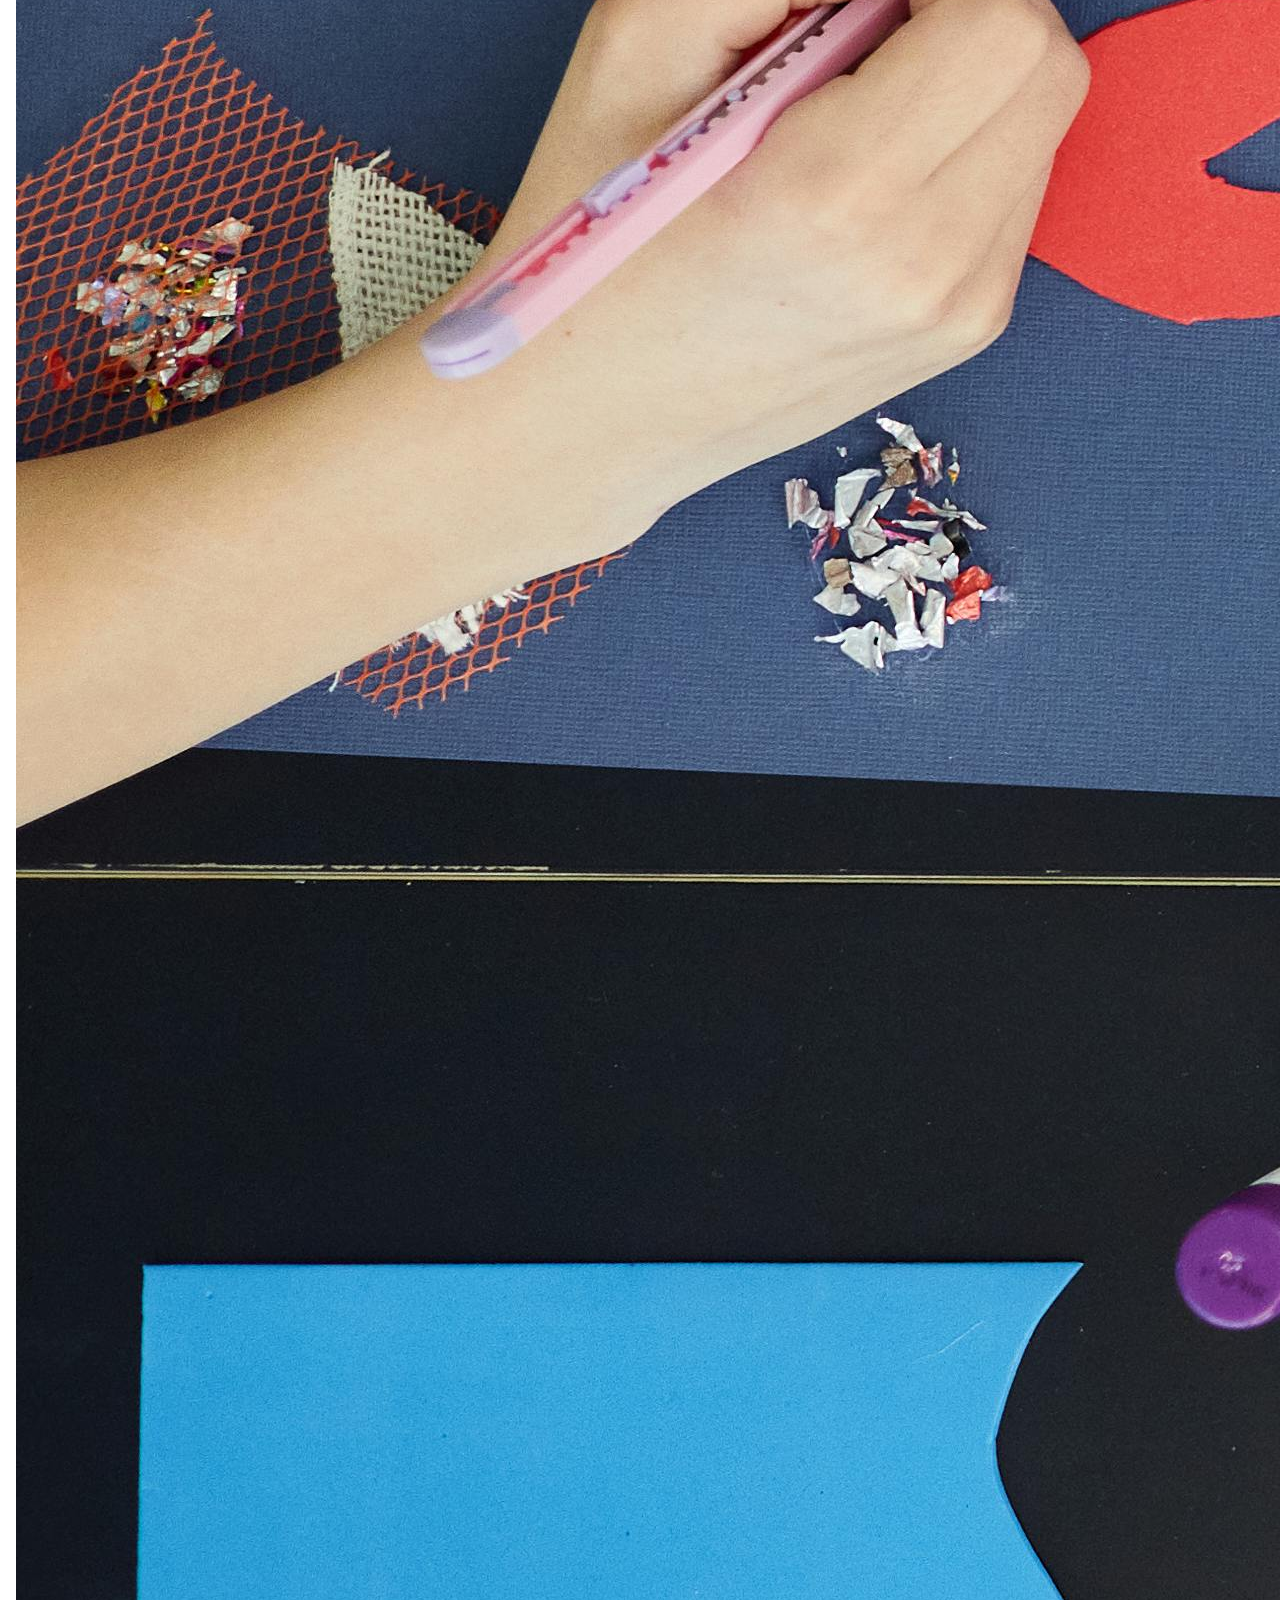
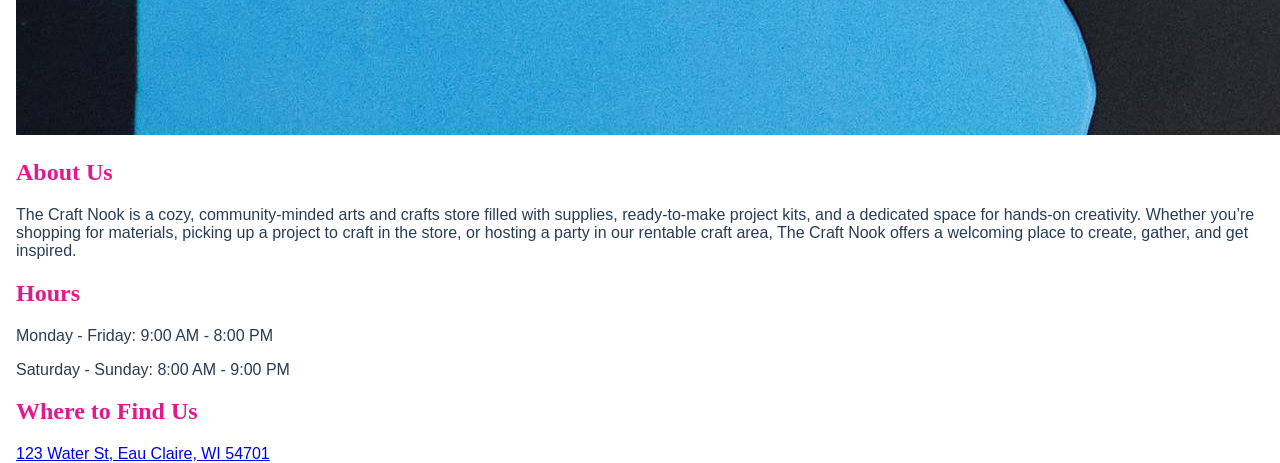
==== commit 8f313d3e: "." ====
--- a/index.html
+++ b/index.html
@@ -1,6 +1,12 @@
 <!DOCTYPE html>
 <html lang="en">
 <head>
+    <link rel="icon" type="image/png" href="Images/favicon/favicon-96x96.png" sizes="96x96">
+    <link rel="icon" type="image/svg+xml" href="Images/favicon/favicon.svg">
+    <link rel="shortcut icon" href="Images/favicon/favicon.ico">
+    <link rel="apple-touch-icon" sizes="180x180" href="Images/favicon/apple-touch-icon.png">
+    <link rel="manifest" href="Images/favicon/site.webmanifest">
+    <script src="scripts.js"></script> 
     <link rel="stylesheet" href="styles.css">
     <meta charset="UTF-8">
     <meta name="viewport" content="width=device-width, initial-scale=1.0">
@@ -8,8 +14,8 @@
 </head>
 <body>
     <header>
-        <img src="Images/TheCraftNook-11.svg" alt="A paint pallete with the words The Craft Nook written under" width="150px">
-        <nav>
+        <img src="Images/TheCraftNook-11.svg" alt="A paint pallete with the words The Craft Nook written under" width="150">
+       <nav>
             <a href="index.html">Home</a>
             <a href="products.html">Products</a>
             <a href="events.html">Events</a>
@@ -45,9 +51,7 @@
             Saturday - Sunday: 8:00 AM - 9:00 PM
         </p>
         <h2>Where to Find Us</h2>
-        <p>
-            123 Water St, Eau Claire, WI 54701
-        </p>
+             <a href="https://www.google.com/maps/dir//University+of+Wisconsin%E2%80%93Eau+Claire,+105+Garfield+Ave,+Eau+Claire,+WI+54701/data=!4m6!4m5!1m1!4e2!1m2!1m1!1s0x87f8bda1c1f99121:0x8e4f27fb702ea176?sa=X&ved=2ahUKEwjLp77P8rSCAxVsk2oFHXPQCZsQ48ADegQIGxAA">123 Water St, Eau Claire, WI 54701</a>
     </main>
 </body>
 </html>
--- a/styles.css
+++ b/styles.css
@@ -1,6 +1,6 @@
 header{
     background-color: #bfdde0;
-    padding: 1rem 1rem 0;
+    padding: 1rem 1rem 1rem;
     display: flex;
     flex-wrap: wrap;
   display: flex;
@@ -23,13 +23,17 @@
     background-color: #283d55;
     color: #80bc41;
     text-decoration: none;
-    padding: .5rem 1rem;
+    padding: .5rem .5rem;
     display: inline-block;
     margin: .25rem;
 }
 nav>a:hover{
     background-color: #80bc41;
     color: #283d55;
+}
+nav{
+    flex-basis: 100%;
+    text-align: center;
 }
 main {
     padding-top: 1.5rem;
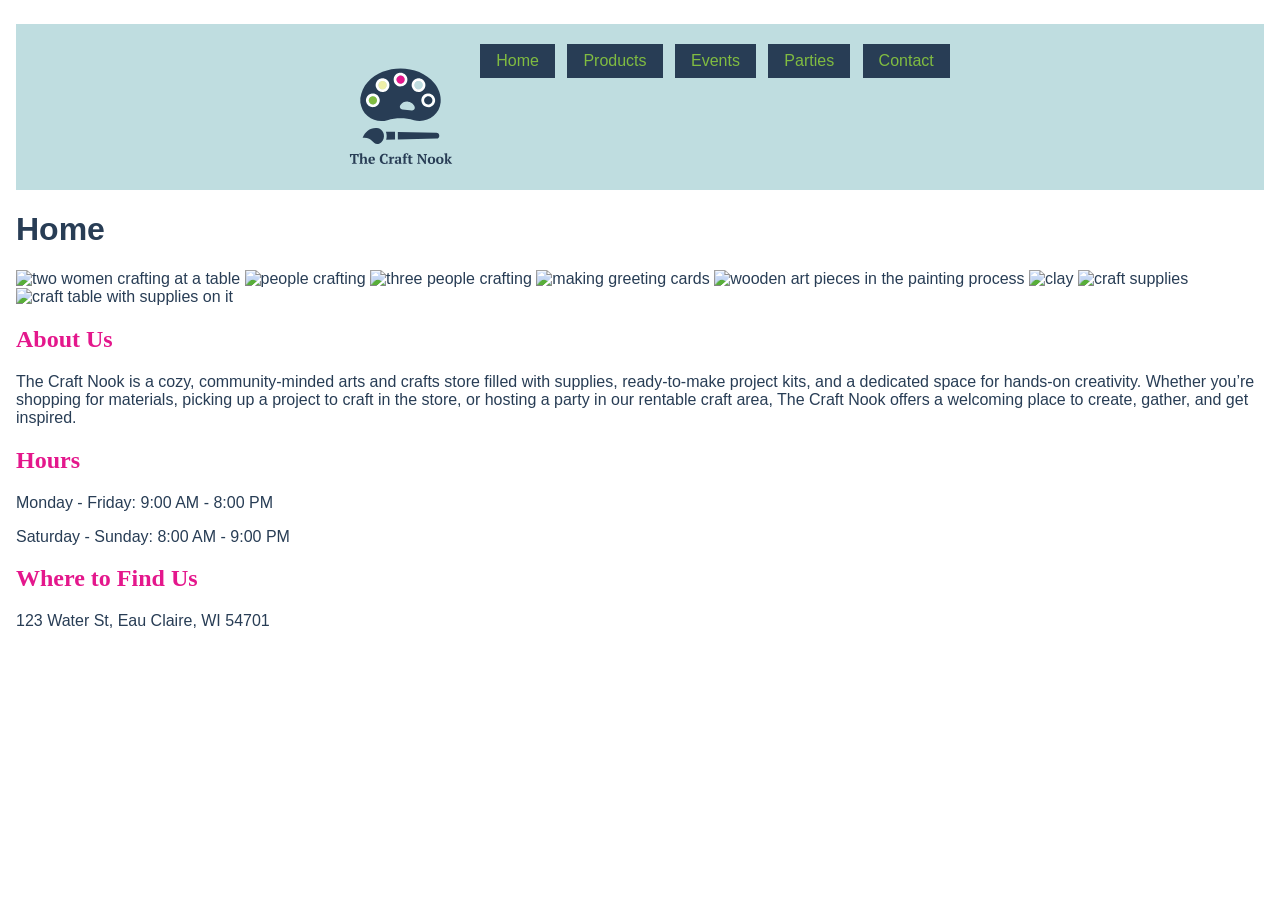
==== commit 3eb8dbc0: "?" ====
--- a/index.html
+++ b/index.html
@@ -1,12 +1,6 @@
 <!DOCTYPE html>
 <html lang="en">
 <head>
-    <link rel="icon" type="image/png" href="Images/favicon/favicon-96x96.png" sizes="96x96">
-    <link rel="icon" type="image/svg+xml" href="Images/favicon/favicon.svg">
-    <link rel="shortcut icon" href="Images/favicon/favicon.ico">
-    <link rel="apple-touch-icon" sizes="180x180" href="Images/favicon/apple-touch-icon.png">
-    <link rel="manifest" href="Images/favicon/site.webmanifest">
-    <script src="scripts.js"></script> 
     <link rel="stylesheet" href="styles.css">
     <meta charset="UTF-8">
     <meta name="viewport" content="width=device-width, initial-scale=1.0">
@@ -14,8 +8,8 @@
 </head>
 <body>
     <header>
-        <img src="Images/TheCraftNook-11.svg" alt="A paint pallete with the words The Craft Nook written under" width="150">
-       <nav>
+        <img src="Images/TheCraftNook-11.svg" alt="A paint pallete with the words The Craft Nook written under" width="150px">
+        <nav>
             <a href="index.html">Home</a>
             <a href="products.html">Products</a>
             <a href="events.html">Events</a>
@@ -51,7 +45,9 @@
             Saturday - Sunday: 8:00 AM - 9:00 PM
         </p>
         <h2>Where to Find Us</h2>
-             <a href="https://www.google.com/maps/dir//University+of+Wisconsin%E2%80%93Eau+Claire,+105+Garfield+Ave,+Eau+Claire,+WI+54701/data=!4m6!4m5!1m1!4e2!1m2!1m1!1s0x87f8bda1c1f99121:0x8e4f27fb702ea176?sa=X&ved=2ahUKEwjLp77P8rSCAxVsk2oFHXPQCZsQ48ADegQIGxAA">123 Water St, Eau Claire, WI 54701</a>
+        <p>
+            123 Water St, Eau Claire, WI 54701
+        </p>
     </main>
 </body>
 </html>
--- a/styles.css
+++ b/styles.css
@@ -1,6 +1,6 @@
 header{
     background-color: #bfdde0;
-    padding: 1rem 1rem 1rem;
+    padding: 1rem 1rem 0;
     display: flex;
     flex-wrap: wrap;
   display: flex;
@@ -23,7 +23,7 @@
     background-color: #283d55;
     color: #80bc41;
     text-decoration: none;
-    padding: .5rem .5rem;
+    padding: .5rem 1rem;
     display: inline-block;
     margin: .25rem;
 }
@@ -31,9 +31,9 @@
     background-color: #80bc41;
     color: #283d55;
 }
-nav{
-    flex-basis: 100%;
-    text-align: center;
+@media (max-width: 1100px){
+    nav{
+   
 }
 main {
     padding-top: 1.5rem;
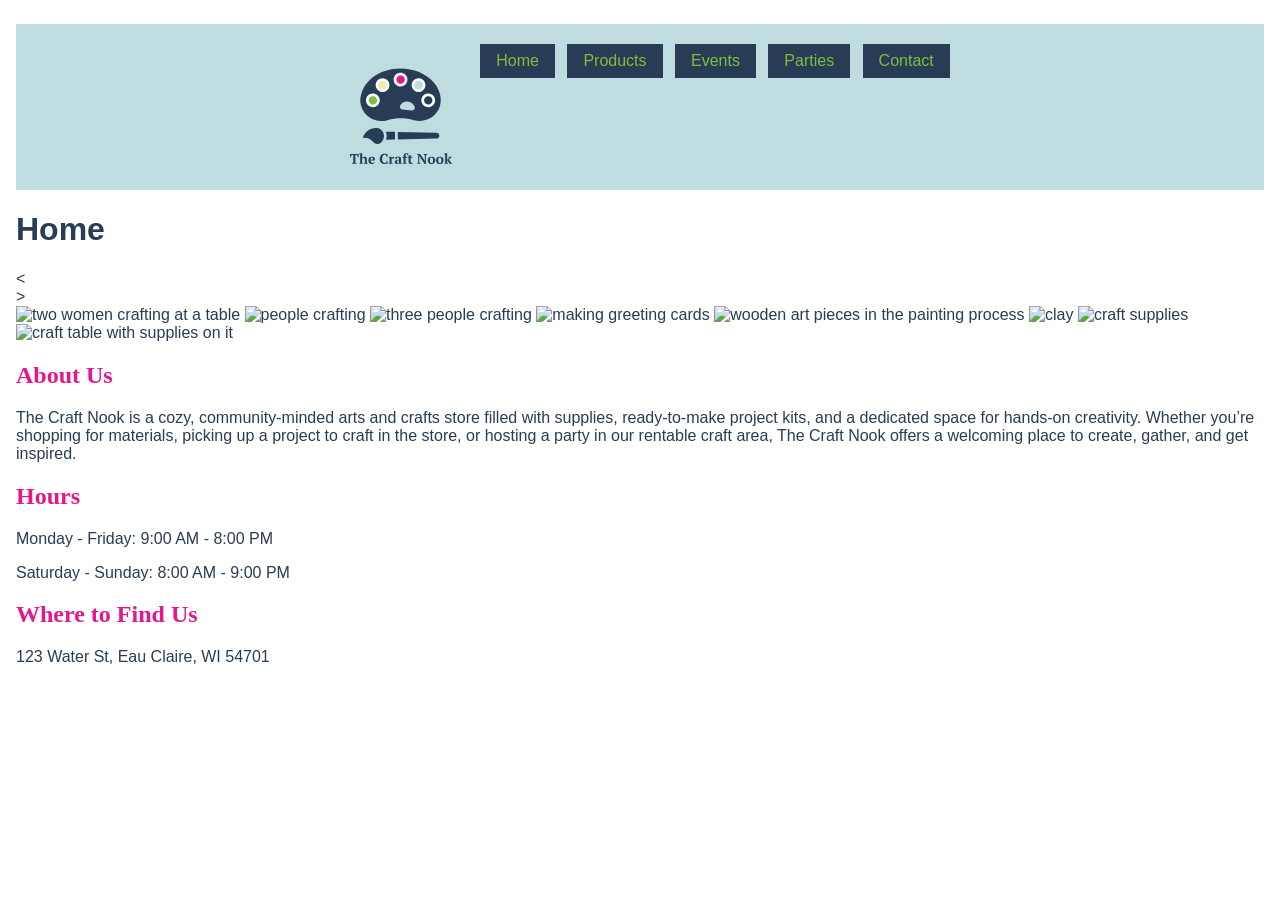
==== commit 3cb68e65: "Update index.html" ====
--- a/index.html
+++ b/index.html
@@ -19,16 +19,18 @@
     </header>
     <main>
         <h1>Home</h1>
-        <section>
-            <div>
-                <img src="Images/two-people-crafting.jpg" alt="two women crafting at a table">
-                <img src="Images/people-crafting.jpg" alt="people crafting">
-                <img src="Images/threepplcrafting.jpg" alt="three people crafting">
-                <img src="Images/making-greeting-cards.jpg" alt="making greeting cards">
-                <img src="Images/wooden-art-pieces-painting-process.jpg" alt="wooden art pieces in the painting process">
-                <img src="Images/clay.jpg" alt="clay">
-                <img src="Images/craftsupplies.jpg" alt="craft supplies">
-                <img src="Images/craftt.jpg" alt="craft table with supplies on it">
+       <section class="gallery">
+            <div class="arrow left">&lt;</div>
+            <div class="arrow right">&gt;</div>
+            <div class="slide">
+                <img src="images/two-people-crafting.jpg" alt="two women crafting at a table">
+                <img src="images/people-crafting.jpg" alt="people crafting">
+                <img src="images/threepplcrafting.jpg" alt="three people crafting">
+                <img src="images/making-greeting-cards.jpg" alt="making greeting cards">
+                <img src="images/wooden-art-pieces-painting-process.jpg" alt="wooden art pieces in the painting process">
+                <img src="images/clay.jpg" alt="clay">
+                <img src="images/craftsupplies.jpg" alt="craft supplies">
+                <img src="images/craftt.jpg" alt="craft table with supplies on it">
             </div>
         </section>
         <h2>About Us</h2>
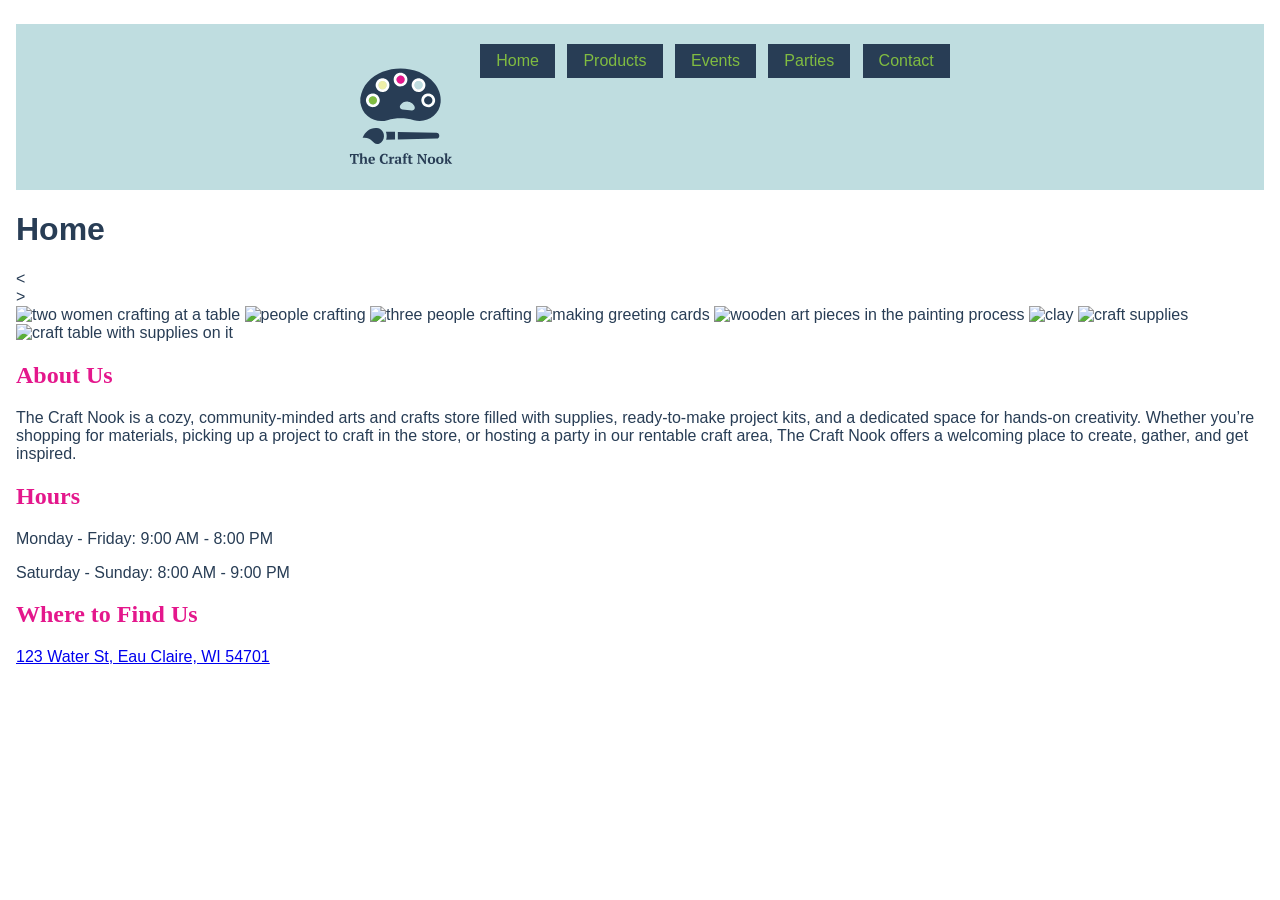
==== commit 2d2daa4d: "Update index.html" ====
--- a/index.html
+++ b/index.html
@@ -1,6 +1,12 @@
 <!DOCTYPE html>
 <html lang="en">
 <head>
+    <link rel="icon" type="image/png" href="Images/favicon/favicon-96x96.png" sizes="96x96">
+    <link rel="icon" type="image/svg+xml" href="Images/favicon/favicon.svg">
+    <link rel="shortcut icon" href="Images/favicon/favicon.ico">
+    <link rel="apple-touch-icon" sizes="180x180" href="Images/favicon/apple-touch-icon.png">
+    <link rel="manifest" href="Images/favicon/site.webmanifest">
+    <script src="scripts.js"></script> 
     <link rel="stylesheet" href="styles.css">
     <meta charset="UTF-8">
     <meta name="viewport" content="width=device-width, initial-scale=1.0">
@@ -8,8 +14,8 @@
 </head>
 <body>
     <header>
-        <img src="Images/TheCraftNook-11.svg" alt="A paint pallete with the words The Craft Nook written under" width="150px">
-        <nav>
+        <img src="Images/TheCraftNook-11.svg" alt="A paint pallete with the words The Craft Nook written under" width="150">
+       <nav>
             <a href="index.html">Home</a>
             <a href="products.html">Products</a>
             <a href="events.html">Events</a>
@@ -23,14 +29,14 @@
             <div class="arrow left">&lt;</div>
             <div class="arrow right">&gt;</div>
             <div class="slide">
-                <img src="images/two-people-crafting.jpg" alt="two women crafting at a table">
-                <img src="images/people-crafting.jpg" alt="people crafting">
-                <img src="images/threepplcrafting.jpg" alt="three people crafting">
-                <img src="images/making-greeting-cards.jpg" alt="making greeting cards">
-                <img src="images/wooden-art-pieces-painting-process.jpg" alt="wooden art pieces in the painting process">
-                <img src="images/clay.jpg" alt="clay">
-                <img src="images/craftsupplies.jpg" alt="craft supplies">
-                <img src="images/craftt.jpg" alt="craft table with supplies on it">
+                <img src="Images/two-people-crafting.jpg" alt="two women crafting at a table">
+                <img src="Images/people-crafting.jpg" alt="people crafting">
+                <img src="Images/threepplcrafting.jpg" alt="three people crafting">
+                <img src="Images/making-greeting-cards.jpg" alt="making greeting cards">
+                <img src="Images/wooden-art-pieces-painting-process.jpg" alt="wooden art pieces in the painting process">
+                <img src="Images/clay.jpg" alt="clay">
+                <img src="Images/craftsupplies.jpg" alt="craft supplies">
+                <img src="Images/craftt.jpg" alt="craft table with supplies on it">
             </div>
         </section>
         <h2>About Us</h2>
@@ -47,9 +53,7 @@
             Saturday - Sunday: 8:00 AM - 9:00 PM
         </p>
         <h2>Where to Find Us</h2>
-        <p>
-            123 Water St, Eau Claire, WI 54701
-        </p>
+             <a href="https://www.google.com/maps/dir//University+of+Wisconsin%E2%80%93Eau+Claire,+105+Garfield+Ave,+Eau+Claire,+WI+54701/data=!4m6!4m5!1m1!4e2!1m2!1m1!1s0x87f8bda1c1f99121:0x8e4f27fb702ea176?sa=X&ved=2ahUKEwjLp77P8rSCAxVsk2oFHXPQCZsQ48ADegQIGxAA">123 Water St, Eau Claire, WI 54701</a>
     </main>
 </body>
 </html>
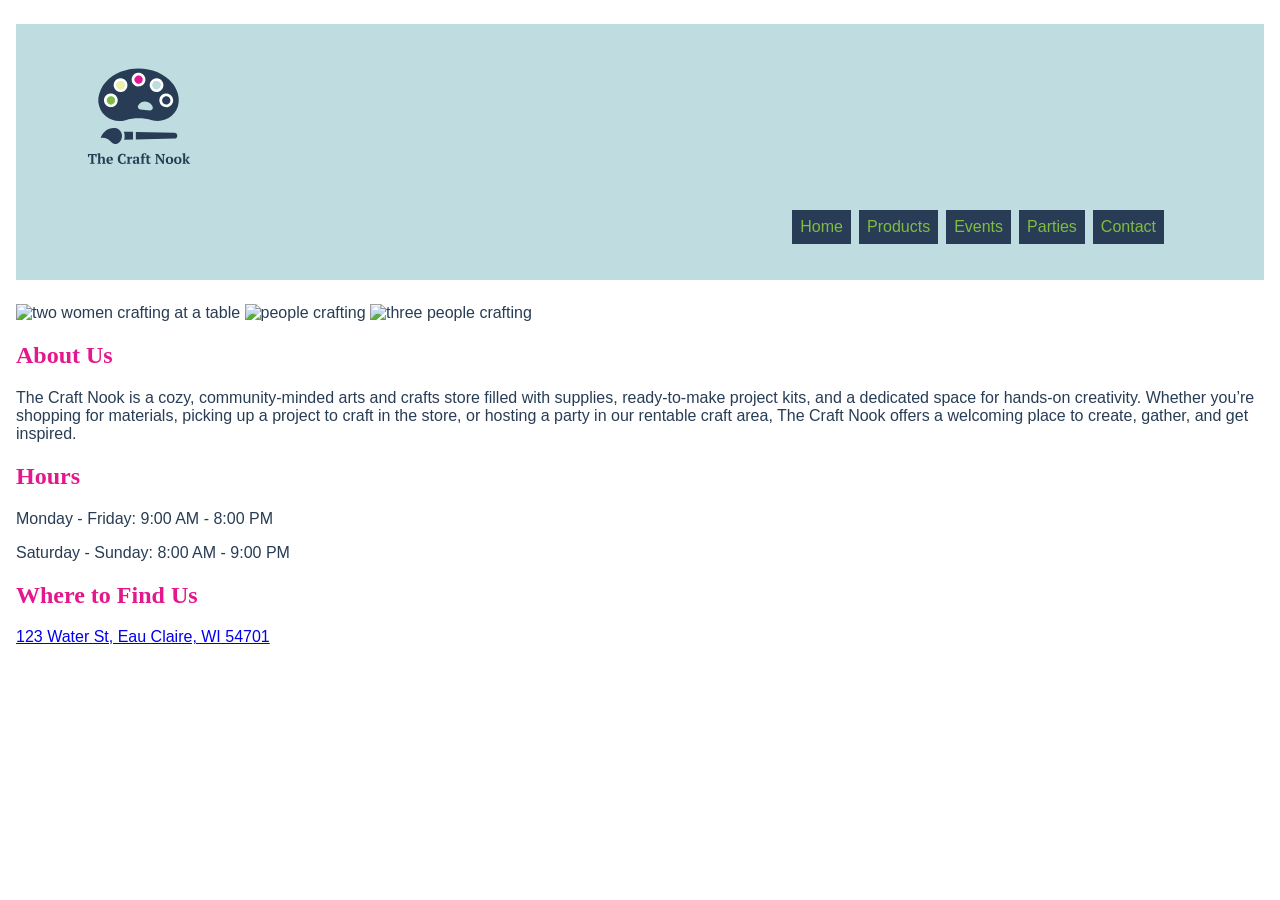
==== commit a804bb84: "final" ====
--- a/index.html
+++ b/index.html
@@ -25,19 +25,10 @@
     </header>
     <main>
         <h1>Home</h1>
-       <section class="gallery">
-            <div class="arrow left">&lt;</div>
-            <div class="arrow right">&gt;</div>
-            <div class="slide">
-                <img src="Images/two-people-crafting.jpg" alt="two women crafting at a table">
-                <img src="Images/people-crafting.jpg" alt="people crafting">
-                <img src="Images/threepplcrafting.jpg" alt="three people crafting">
-                <img src="Images/making-greeting-cards.jpg" alt="making greeting cards">
-                <img src="Images/wooden-art-pieces-painting-process.jpg" alt="wooden art pieces in the painting process">
-                <img src="Images/clay.jpg" alt="clay">
-                <img src="Images/craftsupplies.jpg" alt="craft supplies">
-                <img src="Images/craftt.jpg" alt="craft table with supplies on it">
-            </div>
+       <section>
+                <img src="Images/two-people-crafting.jpg" alt="two women crafting at a table" width="450">
+                <img src="Images/people-crafting.jpg" alt="people crafting" width="450">
+                <img src="Images/threepplcrafting.jpg" alt="three people crafting" width="450">
         </section>
         <h2>About Us</h2>
         <p>
--- a/styles.css
+++ b/styles.css
@@ -1,10 +1,13 @@
 header{
     background-color: #bfdde0;
-    padding: 1rem 1rem 0;
+    padding: 1rem 1rem 1rem;
     display: flex;
     flex-wrap: wrap;
   display: flex;
   justify-content: center;
+}
+h1{
+    display: none;
 }
 header>img{
   max-width: 200px; 
@@ -23,7 +26,7 @@
     background-color: #283d55;
     color: #80bc41;
     text-decoration: none;
-    padding: .5rem 1rem;
+    padding: .5rem .5rem;
     display: inline-block;
     margin: .25rem;
 }
@@ -31,9 +34,9 @@
     background-color: #80bc41;
     color: #283d55;
 }
-@media (max-width: 1100px){
-    nav{
-   
+nav{
+    flex-basis: 100%;
+    text-align: center;
 }
 main {
     padding-top: 1.5rem;
@@ -61,45 +64,6 @@
     max-width: 450px;
     height: auto;
 }
-.gallery{
-    position: relative;
-    width: calc(100% - 4rem);
-    max-width: 100%;
-    height: calc(100vw / 1.778);
-}
-.gallery .slide{
-    display: flex;
-    position: absolute;
-    top: 0;
-    left: 0;
-    margin-top: 1rem;
-}
-.gallery{
-    overflow: hidden;
-}
-.gallery .slide{
-    overflow: hidden;
-}
-.arrow{
-    position: absolute;
-    font-size: 3rem;
-    font-family: Helvetica, sans-serif;
-    color: #fff;
-     text-shadow: 2px 2px 2px rgba(0, 0, 0, 0.6);
-    cursor: pointer;
-    z-index: 1;
-    top: calc(50% - 1.5rem);
-}
-.left{
-    left: .5rem;
-}
-.right{
-    right: .5rem;
-}
-.gallery img{
- max-width: 100.025vw;
- height: calc(100.25vw / 1.778);
-}
 @media (min-width: 1000px){
 nav{
     display: flex;                
@@ -109,13 +73,6 @@
     padding: 1rem 3rem;       
     margin-left: auto;         
 }
-.gallery img{
-        max-width: 50vw;
-        height: calc(50vw / 1.778);
-    }
-    .gallery{
-        height: calc(50vw / 1.778);
-    }
 header{
     display: flex;
     justify-content: flex-start;  
